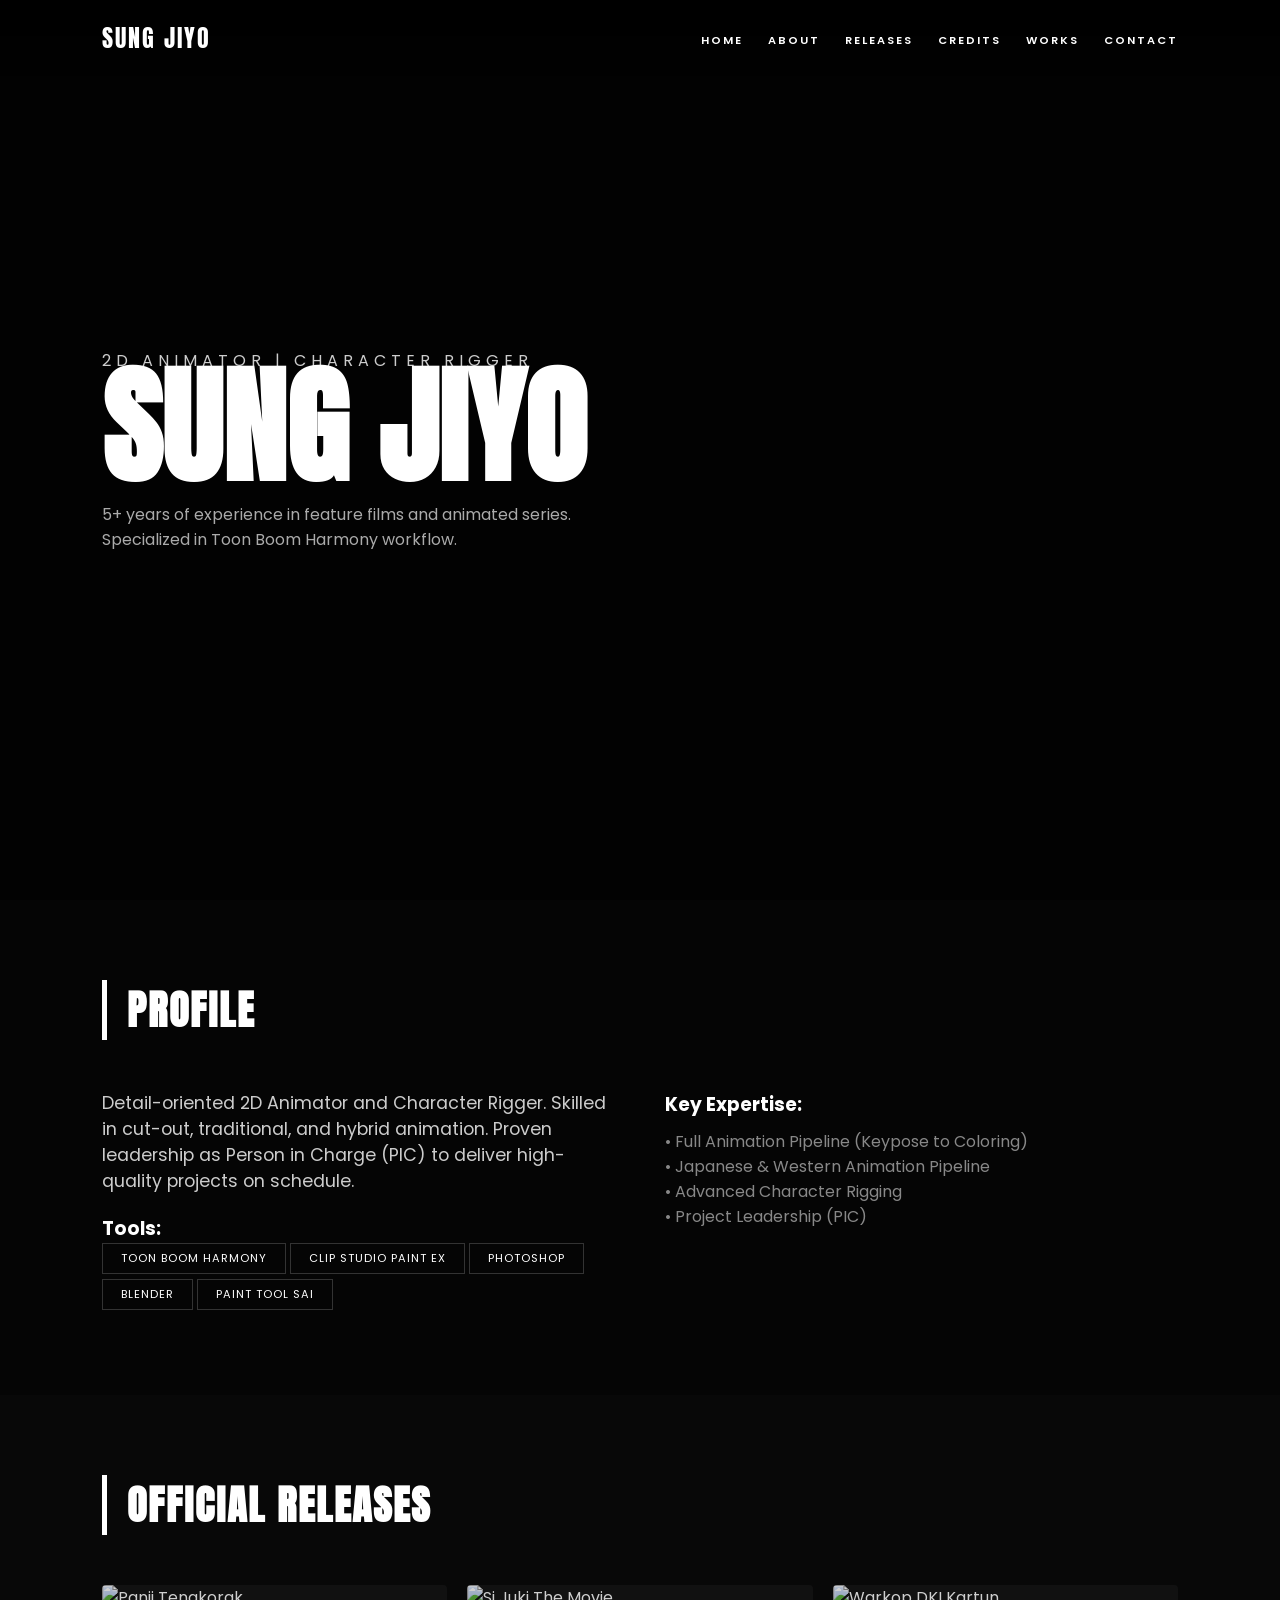
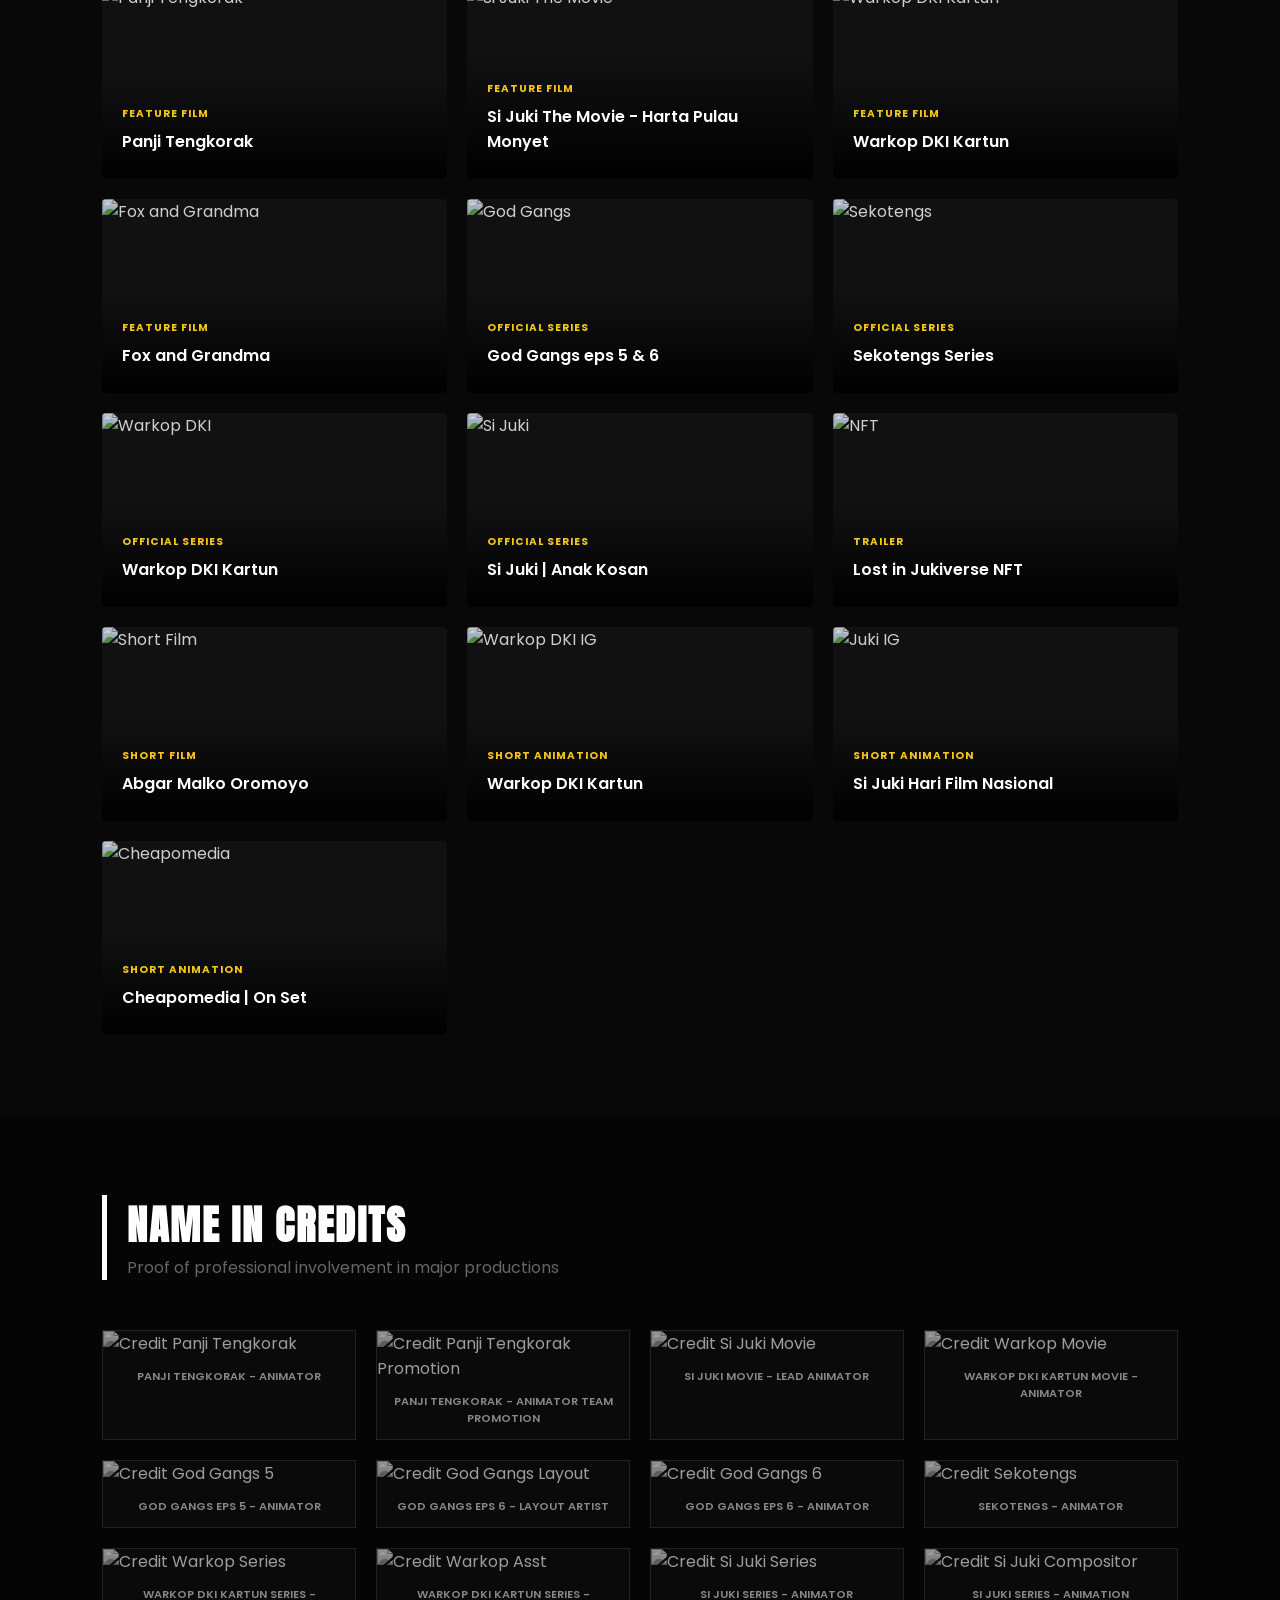
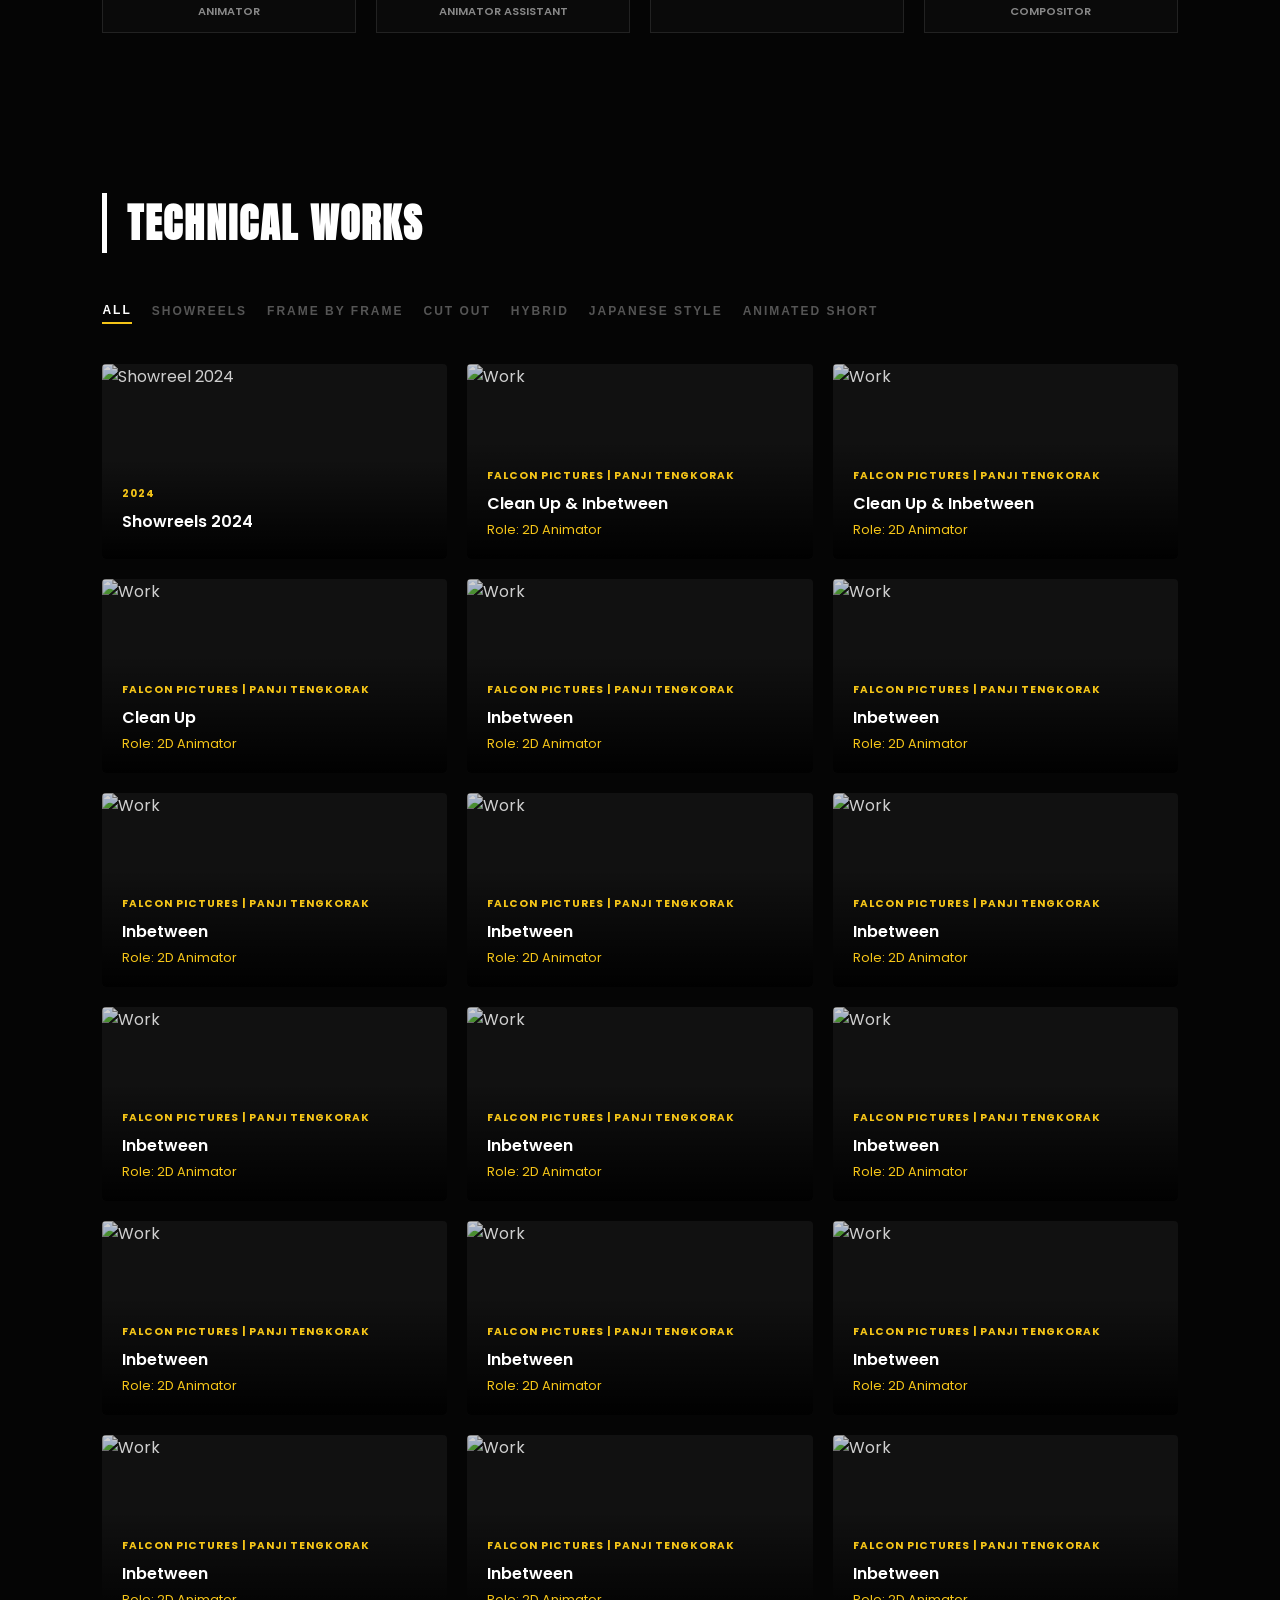
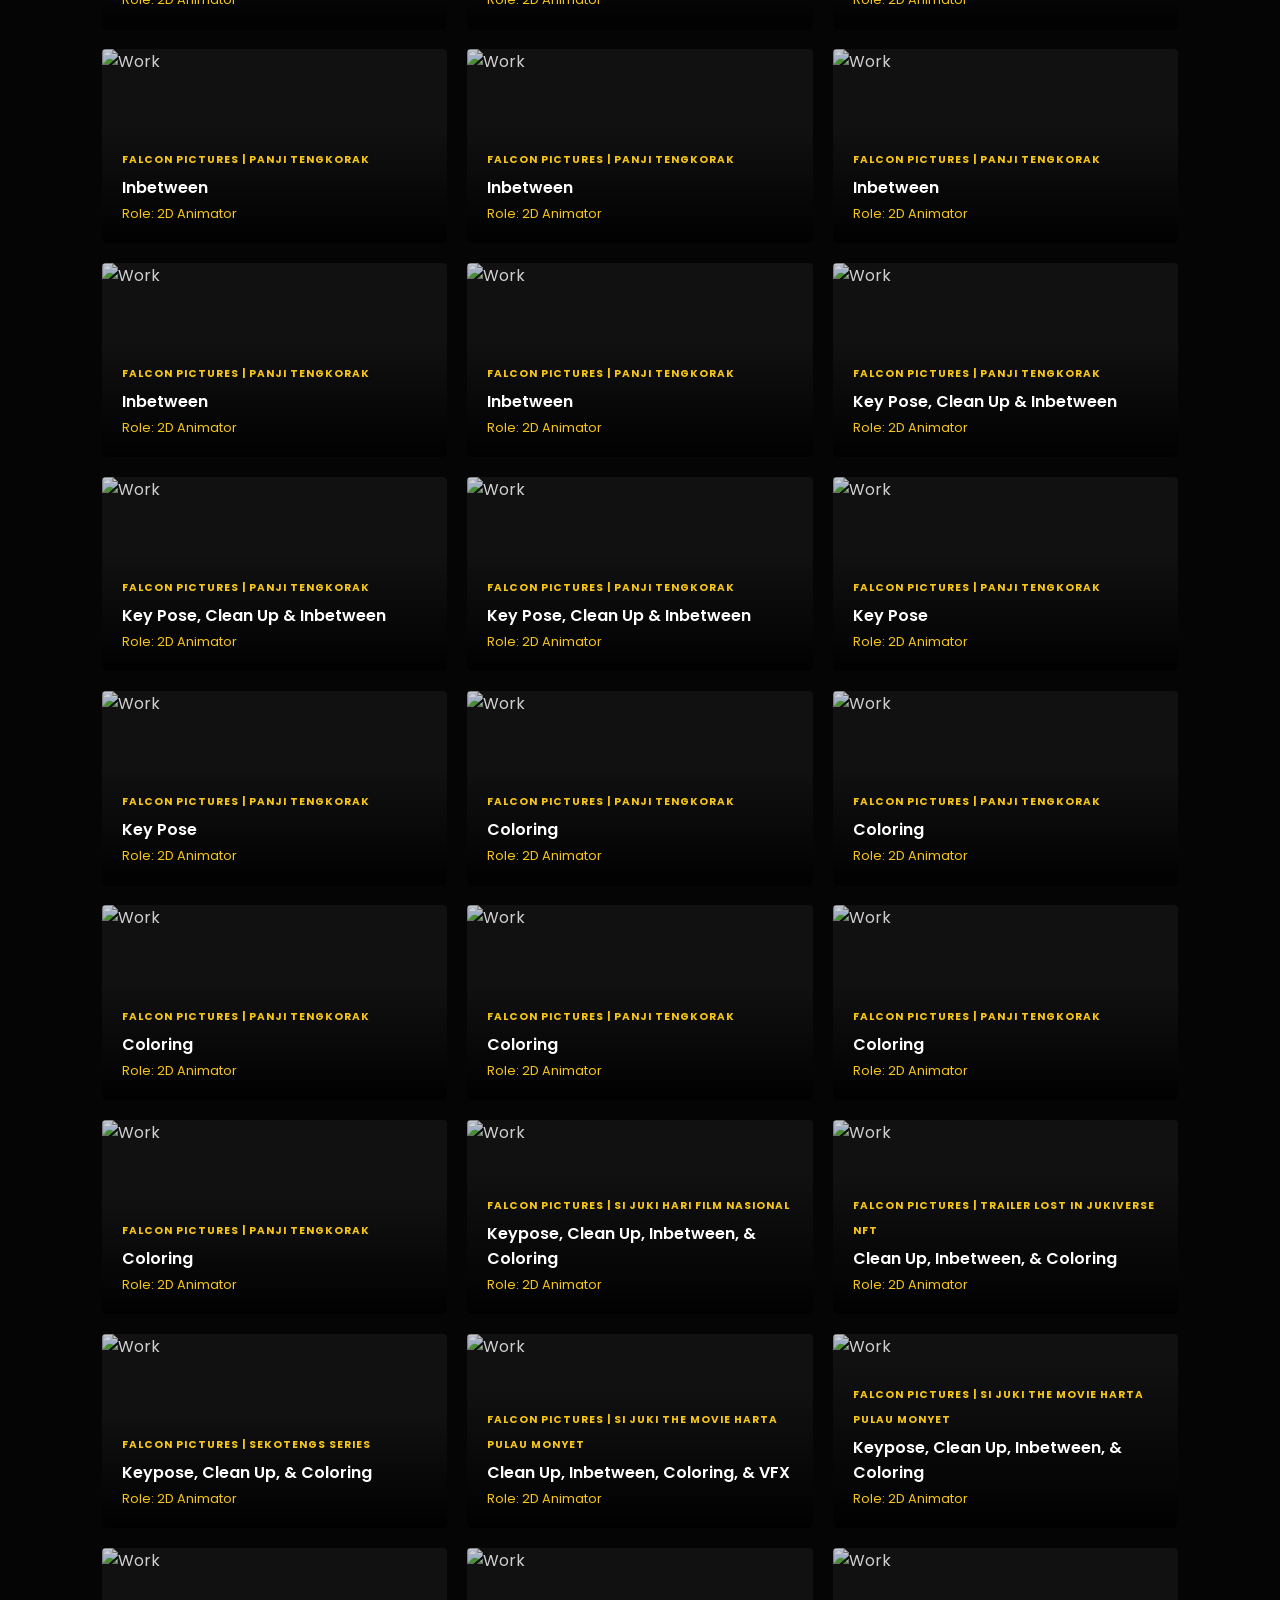
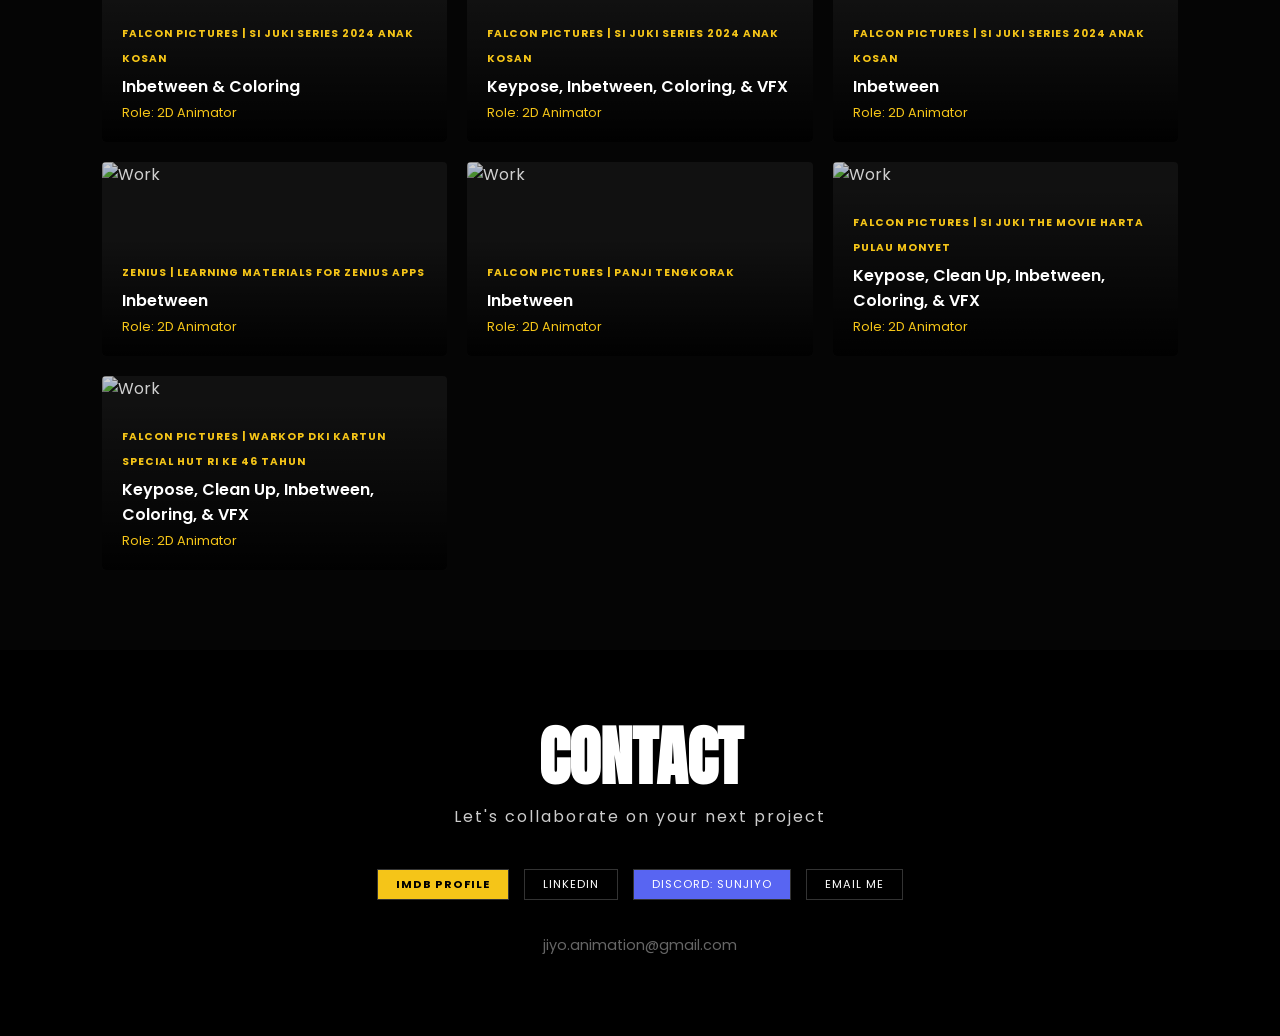
==== index.html @ 2e590926 "Update index.html" ====
<!DOCTYPE html>
<html lang="id">
<head>
  <meta charset="UTF-8">
  <title>SUNG JIYO | 2D Animator & Rigger Portfolio</title>
  <link href="https://fonts.googleapis.com/css2?family=Anton&family=Poppins:wght@300;400;600&display=swap" rel="stylesheet">
  <link rel="stylesheet" href="styles.css">
  <style>
    /* Tambahan CSS agar filter & link berfungsi maksimal */
    .grid-item { display: none; } /* Sembunyikan semua item secara default */
    .grid-item.show { display: block; } /* Tampilkan hanya yang difilter */
    
    .work-item { cursor: pointer; text-decoration: none; color: inherit; }
    .work-item:hover img { transform: scale(1.05); transition: 0.3s; }
    .grid-container { display: grid; grid-template-columns: repeat(auto-fill, minmax(300px, 1fr)); gap: 20px; }
    
    /* Memastikan overlay tetap rapi saat dibungkus link */
    .work-item { position: relative; overflow: hidden; display: block; }
    .work-overlay { transition: 0.3s ease; }
    .work-item:hover .work-overlay { background: rgba(0,0,0,0.8); }
  </style>
</head>
<body>

  <header>
    <div class="logo">SUNG JIYO</div>
    <nav>
      <ul class="nav-links">
        <li><a href="#home">Home</a></li>
        <li><a href="#about">About</a></li>
        <li><a href="#releases">Releases</a></li>
        <li><a href="#proofs">Credits</a></li>
        <li><a href="#animation">Works</a></li>
        <li><a href="#contact">Contact</a></li>
      </ul>
    </nav>
  </header>

  <section id="home" class="hero">
    <div class="hero-bg"></div>
    <div class="hero-overlay"></div>
    <div class="hero-content">
      <p style="letter-spacing: 5px; color: #ccc;">2D ANIMATOR | CHARACTER RIGGER</p>
      <h1 class="hero-title">SUNG JIYO</h1>
      <p style="max-width: 500px; margin-top: 20px; color: #aaa;">
        5+ years of experience in feature films and animated series. 
        Specialized in Toon Boom Harmony workflow.
      </p>
    </div>
  </section>

  <!-- ABOUT & SKILLS -->
  <section id="about" class="section">
    <div class="section-header">
      <h2 class="section-title">PROFILE</h2>
    </div>
    <div style="display: grid; grid-template-columns: 1fr 1fr; gap: 50px;">
      <div>
        <p style="font-size: 1.1rem; color: #ccc; margin-bottom: 20px;">
          Detail-oriented 2D Animator and Character Rigger. Skilled in cut-out, traditional, and hybrid animation. 
          Proven leadership as Person in Charge (PIC) to deliver high-quality projects on schedule.
        </p>
        <h3>Tools:</h3>
        <div class="skills-container">
          <span class="skill-tag">Toon Boom Harmony</span>
          <span class="skill-tag">Clip Studio Paint EX</span>
          <span class="skill-tag">Photoshop</span>
          <span class="skill-tag">Blender</span>
          <span class="skill-tag">Paint Tool SAI</span>
        </div>
      </div>
      <div>
        <h3>Key Expertise:</h3>
        <ul style="list-style: none; color: #888; margin-top: 10px;">
          <li>• Full Animation Pipeline (Keypose to Coloring)</li>
          <li>• Japanese & Western Animation Pipeline</li>
          <li>• Advanced Character Rigging</li>
          <li>• Project Leadership (PIC)</li>
        </ul>
      </div>
    </div>
  </section>

<!-- OFFICIAL RELEASES -->
<section id="releases" class="section" style="background: #080808;">
  <div class="section-header">
    <h2 class="section-title">OFFICIAL RELEASES</h2>
  </div>

  <div class="grid-container">
    <!-- Item: Movie -->
      <a href="https://www.youtube.com/watch?v=WLNLn5sSXLU" target="_blank" class="work-item">
        <img src="https://raw.githubusercontent.com/Sungjiyo/sjy_porto/refs/heads/main/cut-animation/thumbnail/thumbnail%20panji%20tengkorak.jpg" alt="Panji Tengkorak">
        <div class="work-overlay">
          <small>FEATURE FILM</small>
          <h3>Panji Tengkorak</h3>
        </div>
      </a>
      
      <a href="https://www.youtube.com/watch?v=fWmB3acKpHE" target="_blank" class="work-item">
        <img src="https://raw.githubusercontent.com/Sungjiyo/sjy_porto/refs/heads/main/cut-animation/thumbnail/thumbnail%20si%20juki.jpg" alt="Si Juki The Movie">
        <div class="work-overlay">
          <small>FEATURE FILM</small>
          <h3>Si Juki The Movie - Harta Pulau Monyet</h3>
        </div>
      </a>
      
      <a href="https://youtu.be/L_TIfJnpBuY?si=SXf4PG09mL5x8trS" target="_blank" class="work-item">
        <img src="https://raw.githubusercontent.com/Sungjiyo/sjy_porto/refs/heads/main/cut-animation/thumbnail/thumbnail%20warkop%20dki%20kartun%20movie.jpg" alt="Warkop DKI Kartun">
        <div class="work-overlay">
          <small>FEATURE FILM</small>
          <h3>Warkop DKI Kartun</h3>
        </div>
      </a>
            
      <a href="https://www.instagram.com/reels/DByTxKRiImh/" target="_blank" class="work-item">
        <img src="https://raw.githubusercontent.com/Sungjiyo/sjy_porto/refs/heads/main/cut-animation/thumbnail/thumbnail%20fox%20and%20grandma.jpg" alt="Fox and Grandma">
        <div class="work-overlay">
          <small>FEATURE FILM</small>
          <h3>Fox and Grandma</h3>
        </div>
      </a>
    
    <!-- Item 1 -->
    <a href="https://youtu.be/zkJGkYtvKME?si=up3E9Jtggo52MJRP" target="_blank" class="work-item">
      <img src="https://raw.githubusercontent.com/Sungjiyo/sjy_porto/refs/heads/main/cut-animation/thumbnail/zkJGkYtvKME-SD.jpg" alt="God Gangs">
      <div class="work-overlay">
        <small>OFFICIAL SERIES</small>
        <h3>God Gangs eps 5 & 6</h3>
      </div>
    </a>

    <!-- Item 2 -->
    <a href="https://www.primevideo.com/-/id/detail/SEKOTENGS/0TADSVMIR9E8GTIFMKO9N2IDDT" target="_blank" class="work-item">
      <img src="https://raw.githubusercontent.com/Sungjiyo/sjy_porto/refs/heads/main/cut-animation/thumbnail/hq720.jpg" alt="Sekotengs">
      <div class="work-overlay">
        <small>OFFICIAL SERIES</small>
        <h3>Sekotengs Series</h3>
      </div>
    </a>

    <!-- Item 3 -->
    <a href="https://www.youtube.com/watch?v=XhktYiS7neo" target="_blank" class="work-item">
      <img src="https://raw.githubusercontent.com/Sungjiyo/sjy_porto/refs/heads/main/cut-animation/thumbnail/IMG_20240601_121838.jpg" alt="Warkop DKI">
      <div class="work-overlay">
        <small>OFFICIAL SERIES</small>
        <h3>Warkop DKI Kartun</h3>
      </div>
    </a>

    <!-- Item 4 -->
    <a href="https://klikfilm.com/v4/" target="_blank" class="work-item">
      <img src="https://raw.githubusercontent.com/Sungjiyo/sjy_porto/refs/heads/main/cut-animation/thumbnail/356px-Poster_Si_Juki_Anak_Kosan_Hotstar.webp.png" alt="Si Juki">
      <div class="work-overlay">
        <small>OFFICIAL SERIES</small>
        <h3>Si Juki | Anak Kosan</h3>
      </div>
    </a>

    <!-- Item 5 -->
    <a href="https://youtu.be/ivYOaHnhYmE?si=9EoK0a_xFTIFQ7v0" target="_blank" class="work-item">
      <img src="https://raw.githubusercontent.com/Sungjiyo/sjy_porto/refs/heads/main/cut-animation/thumbnail/ivYOaHnhYmE-HD.jpg" alt="NFT">
      <div class="work-overlay">
        <small>TRAILER</small>
        <h3>Lost in Jukiverse NFT</h3>
      </div>
    </a>

    <!-- Item 6 -->
    <a href="https://youtu.be/tAXj6BZxM4Y?si=2XyawpacvNjlyTV4" target="_blank" class="work-item">
      <img src="https://raw.githubusercontent.com/Sungjiyo/sjy_porto/refs/heads/main/cut-animation/thumbnail/tAXj6BZxM4Y-HD.jpg" alt="Short Film">
      <div class="work-overlay">
        <small>SHORT FILM</small>
        <h3>Abgar Malko Oromoyo</h3>
      </div>
    </a>

    <!-- Item 7 -->
    <a href="https://www.instagram.com/tv/B2BwHFxhubp/" target="_blank" class="work-item">
      <img src="https://raw.githubusercontent.com/Sungjiyo/sjy_porto/refs/heads/main/cut-animation/thumbnail/thumbnail.jpeg" alt="Warkop DKI IG">
      <div class="work-overlay">
        <small>SHORT ANIMATION</small>
        <h3>Warkop DKI Kartun</h3>
      </div>
    </a>

    <!-- Item 8 -->
    <a href="https://www.instagram.com/reels/C5H3B5Wpsr4/" target="_blank" class="work-item">
      <img src="https://raw.githubusercontent.com/Sungjiyo/sjy_porto/refs/heads/main/cut-animation/thumbnail/1719364997693.jpeg" alt="Juki IG">
      <div class="work-overlay">
        <small>SHORT ANIMATION</small>
        <h3>Si Juki Hari Film Nasional</h3>
      </div>
    </a>

    <!-- Item 9 -->
    <a href="https://youtu.be/lugNfv1RP4c?si=P3W3BjAmvv-g5Rzb" target="_blank" class="work-item">
      <img src="https://raw.githubusercontent.com/Sungjiyo/sjy_porto/refs/heads/main/cut-animation/thumbnail/lugNfv1RP4c-HD.jpg" alt="Cheapomedia">
      <div class="work-overlay">
        <small>SHORT ANIMATION</small>
        <h3>Cheapomedia | On Set</h3>
      </div>
    </a>
  </div> <!-- PENUTUP GRID CONTAINER -->
</section> <!-- PENUTUP SECTION -->

  
  <!-- SECTION BARU: CREDIT PROOFS -->
<section id="proofs" class="section" style="background: #050505;">
  <div class="section-header">
    <h2 class="section-title">NAME IN CREDITS</h2>
    <p style="color: #666;">Proof of professional involvement in major productions</p>
  </div>

  <div class="credit-sc-container">
    
    <!-- 1. Panji Tengkorak - Animator -->
    <div class="sc-item">
      <img src="https://raw.githubusercontent.com/Sungjiyo/sjy_porto/main/cut-animation/ct/CT%20PANJI%20TENGKORAK%20-%20ANIMATOR.jpeg" alt="Credit Panji Tengkorak">
      <div class="sc-caption">Panji Tengkorak - Animator</div>
    </div>

    <!-- 2. Panji Tengkorak - Team Promotion -->
    <div class="sc-item">
      <img src="https://raw.githubusercontent.com/Sungjiyo/sjy_porto/main/cut-animation/ct/CT%20PANJI%20TENGKORAK%20-%20ANIMATOR%20TEAM%20PROMOTION.jpeg" alt="Credit Panji Tengkorak Promotion">
      <div class="sc-caption">Panji Tengkorak - Animator Team Promotion</div>
    </div>

    <!-- 3. Si Juki Movie - Lead Animator -->
    <div class="sc-item">
      <img src="https://raw.githubusercontent.com/Sungjiyo/sjy_porto/main/cut-animation/ct/CT%20SI%20JUKI%20MOVIE%20-%20LEAD%20ANIMATOR.jpeg" alt="Credit Si Juki Movie">
      <div class="sc-caption">Si Juki Movie - Lead Animator</div>
    </div>

    <!-- 4. Warkop DKI Kartun Movie - Animator -->
    <div class="sc-item">
      <img src="https://raw.githubusercontent.com/Sungjiyo/sjy_porto/main/cut-animation/ct/CT%20WARKOP%20DKI%20KARTUN%20MOVIE%20-%20ANIMATOR.jpeg" alt="Credit Warkop Movie">
      <div class="sc-caption">Warkop DKI Kartun Movie - Animator</div>
    </div>

    <!-- 5. God Gangs Eps 5 - Animator -->
    <div class="sc-item">
      <img src="https://raw.githubusercontent.com/Sungjiyo/sjy_porto/main/cut-animation/ct/CT%20GOD%20GANGS%20EPS%205%20-%20ANIMATOR.jpeg" alt="Credit God Gangs 5">
      <div class="sc-caption">God Gangs Eps 5 - Animator</div>
    </div>

    <!-- 6. God Gangs Eps 6 - Layout Artist -->
    <div class="sc-item">
      <img src="https://raw.githubusercontent.com/Sungjiyo/sjy_porto/main/cut-animation/ct/CT%20GOD%20GANGS%20EPS%206%20-%20LAYOUT%20ARTIST.jpeg" alt="Credit God Gangs Layout">
      <div class="sc-caption">God Gangs Eps 6 - Layout Artist</div>
    </div>

    <!-- 7. God Gangs Eps 6 - Animator -->
    <div class="sc-item">
      <img src="https://raw.githubusercontent.com/Sungjiyo/sjy_porto/main/cut-animation/ct/CT%20GOD%20GANGS%20EPS%206%20-%20ANIMATOR.jpeg" alt="Credit God Gangs 6">
      <div class="sc-caption">God Gangs Eps 6 - Animator</div>
    </div>

    <!-- 8. Sekotengs - Animator -->
    <div class="sc-item">
      <img src="https://raw.githubusercontent.com/Sungjiyo/sjy_porto/main/cut-animation/ct/CT%20SEKOTENGS%20-%20ANIMATOR.jpeg" alt="Credit Sekotengs">
      <div class="sc-caption">Sekotengs - Animator</div>
    </div>

    <!-- 9. Warkop DKI Kartun Series - Animator -->
    <div class="sc-item">
      <img src="https://raw.githubusercontent.com/Sungjiyo/sjy_porto/main/cut-animation/ct/CT%20WARKOP%20DKI%20KARTUN%20SERIES%20-%20ANIMATOR.jpeg" alt="Credit Warkop Series">
      <div class="sc-caption">Warkop DKI Kartun Series - Animator</div>
    </div>

    <!-- 10. Warkop DKI Kartun Series - Asst Animator -->
    <div class="sc-item">
      <img src="https://raw.githubusercontent.com/Sungjiyo/sjy_porto/main/cut-animation/ct/CT%20WARKOP%20DKI%20KARTUN%20SERIES%20-%20ANIMATOR%20ASSISTANT.jpeg" alt="Credit Warkop Asst">
      <div class="sc-caption">Warkop DKI Kartun Series - Animator Assistant</div>
    </div>

    <!-- 11. Si Juki Series - Animator -->
    <div class="sc-item">
      <img src="https://raw.githubusercontent.com/Sungjiyo/sjy_porto/main/cut-animation/ct/CT%20SI%20JUKI%20SERIES%20-%20ANIMATOR.jpeg" alt="Credit Si Juki Series">
      <div class="sc-caption">Si Juki Series - Animator</div>
    </div>

    <!-- 12. Si Juki Series - Animation Compositor -->
    <div class="sc-item">
      <img src="https://raw.githubusercontent.com/Sungjiyo/sjy_porto/main/cut-animation/ct/CT%20SI%20JUKI%20SERIES%20-%20ANIMATION%20COMPOSITOR.jpeg" alt="Credit Si Juki Compositor">
      <div class="sc-caption">Si Juki Series - Animation Compositor</div>
    </div>

  </div>
</section>
  
  <!-- WORKS / TECHNICAL WORKS -->
<section id="animation" class="section">
  <div class="section-header">
    <h2 class="section-title">TECHNICAL WORKS</h2>
  </div>

  <!-- Tombol Filter -->
  <div class="filter-bar">
    <button class="filter-btn active" onclick="filterObjects('all', event)">All</button>
    <button class="filter-btn" onclick="filterObjects('showreel', event)">Showreels</button>
    <button class="filter-btn" onclick="filterObjects('fbf', event)">Frame by Frame</button>
    <button class="filter-btn" onclick="filterObjects('cutout', event)">Cut Out</button>
    <button class="filter-btn" onclick="filterObjects('hybrid', event)">Hybrid</button>
    <button class="filter-btn" onclick="filterObjects('jp-style', event)">Japanese Style</button>
    <button class="filter-btn" onclick="filterObjects('short-film', event)">Animated Short</button>
  </div>

  <div class="grid-container">
    
    <!-- SHOWREELS -->
    <a href="https://youtu.be/MI6Lwv83UXs" onclick="playVideo('https://youtu.be/MI6Lwv83UXs', event)" class="grid-item showreel work-item show">
        <img src="https://img.youtube.com/vi/MI6Lwv83UXs/maxresdefault.jpg" alt="Showreel 2024">
        <div class="play-btn-overlay"><span class="play-icon">▶</span></div>
        <div class="work-overlay">
          <small>2024</small>
          <h3>Showreels 2024</h3>
        </div>
      </a>

<!-- <a href="#" class="grid-item showreel cutout work-item">
      <img src="https://via.placeholder.com/800x450/111/fff?text=Rigging+Showcase" alt="Work">
      <div class="work-overlay">
        <small>2024</small>
        <h3>Character Rigging Showcase</h3>
      </div>
    </a> -->

    <!-- FRAME BY FRAME -->
    <!-- 1. PANJI_CU,IB_1 -->
<a href="#" class="grid-item fbf work-item" oncontextmenu="return false;">
  <img src="https://raw.githubusercontent.com/Sungjiyo/sjy_porto/refs/heads/main/cut-animation/cut/PANJI_CU%2CIB_1.gif" alt="Work" draggable="false">
  <div class="work-overlay">
    <small>Falcon Pictures | Panji Tengkorak</small>
    <h3>Clean Up & Inbetween</h3>
    <p style="font-size: 0.8rem; color: #f5c518;">Role: 2D Animator</p>
  </div>
</a>

<!-- 2. PANJI_CU,IB_2 -->
<a href="#" class="grid-item fbf work-item" oncontextmenu="return false;">
  <img src="https://raw.githubusercontent.com/Sungjiyo/sjy_porto/refs/heads/main/cut-animation/cut/PANJI_CU%2CIB_2.gif" alt="Work" draggable="false">
  <div class="work-overlay">
    <small>Falcon Pictures | Panji Tengkorak</small>
    <h3>Clean Up & Inbetween</h3>
    <p style="font-size: 0.8rem; color: #f5c518;">Role: 2D Animator</p>
  </div>
</a>

<!-- 3. PANJI_CU_1 -->
<a href="#" class="grid-item fbf work-item" oncontextmenu="return false;">
  <img src="https://raw.githubusercontent.com/Sungjiyo/sjy_porto/refs/heads/main/cut-animation/cut/PANJI_CU_1.gif" alt="Work" draggable="false">
  <div class="work-overlay">
    <small>Falcon Pictures | Panji Tengkorak</small>
    <h3>Clean Up</h3>
    <p style="font-size: 0.8rem; color: #f5c518;">Role: 2D Animator</p>
  </div>
</a>

<!-- 4. PANJI_IB_1 -->
<a href="#" class="grid-item fbf work-item" oncontextmenu="return false;">
  <img src="https://raw.githubusercontent.com/Sungjiyo/sjy_porto/refs/heads/main/cut-animation/cut/PANJI_IB_1.gif" alt="Work" draggable="false">
  <div class="work-overlay">
    <small>Falcon Pictures | Panji Tengkorak</small>
    <h3>Inbetween</h3>
    <p style="font-size: 0.8rem; color: #f5c518;">Role: 2D Animator</p>
  </div>
</a>

<!-- 5. PANJI_IB_2 -->
<a href="#" class="grid-item fbf work-item" oncontextmenu="return false;">
  <img src="https://raw.githubusercontent.com/Sungjiyo/sjy_porto/refs/heads/main/cut-animation/cut/PANJI_IB_2.gif" alt="Work" draggable="false">
  <div class="work-overlay">
    <small>Falcon Pictures | Panji Tengkorak</small>
    <h3>Inbetween</h3>
    <p style="font-size: 0.8rem; color: #f5c518;">Role: 2D Animator</p>
  </div>
</a>

<!-- 6. PANJI_IB_3 -->
<a href="#" class="grid-item fbf work-item" oncontextmenu="return false;">
  <img src="https://raw.githubusercontent.com/Sungjiyo/sjy_porto/refs/heads/main/cut-animation/cut/PANJI_IB_3.gif" alt="Work" draggable="false">
  <div class="work-overlay">
    <small>Falcon Pictures | Panji Tengkorak</small>
    <h3>Inbetween</h3>
    <p style="font-size: 0.8rem; color: #f5c518;">Role: 2D Animator</p>
  </div>
</a>

<!-- 7. PANJI_IB_4 -->
<a href="#" class="grid-item fbf work-item" oncontextmenu="return false;">
  <img src="https://raw.githubusercontent.com/Sungjiyo/sjy_porto/refs/heads/main/cut-animation/cut/PANJI_IB_4.gif" alt="Work" draggable="false">
  <div class="work-overlay">
    <small>Falcon Pictures | Panji Tengkorak</small>
    <h3>Inbetween</h3>
    <p style="font-size: 0.8rem; color: #f5c518;">Role: 2D Animator</p>
  </div>
</a>

<!-- 8. PANJI_IB_5 -->
<a href="#" class="grid-item fbf work-item" oncontextmenu="return false;">
  <img src="https://raw.githubusercontent.com/Sungjiyo/sjy_porto/refs/heads/main/cut-animation/cut/PANJI_IB_5.gif" alt="Work" draggable="false">
  <div class="work-overlay">
    <small>Falcon Pictures | Panji Tengkorak</small>
    <h3>Inbetween</h3>
    <p style="font-size: 0.8rem; color: #f5c518;">Role: 2D Animator</p>
  </div>
</a>

<!-- 9. PANJI_IB_7 -->
<a href="#" class="grid-item fbf work-item" oncontextmenu="return false;">
  <img src="https://raw.githubusercontent.com/Sungjiyo/sjy_porto/refs/heads/main/cut-animation/cut/PANJI_IB_7.gif" alt="Work" draggable="false">
  <div class="work-overlay">
    <small>Falcon Pictures | Panji Tengkorak</small>
    <h3>Inbetween</h3>
    <p style="font-size: 0.8rem; color: #f5c518;">Role: 2D Animator</p>
  </div>
</a>

<!-- 10. PANJI_IB_8 -->
<a href="#" class="grid-item fbf work-item" oncontextmenu="return false;">
  <img src="https://raw.githubusercontent.com/Sungjiyo/sjy_porto/refs/heads/main/cut-animation/cut/PANJI_IB_8.gif" alt="Work" draggable="false">
  <div class="work-overlay">
    <small>Falcon Pictures | Panji Tengkorak</small>
    <h3>Inbetween</h3>
    <p style="font-size: 0.8rem; color: #f5c518;">Role: 2D Animator</p>
  </div>
</a>

<!-- 11. PANJI_IB_9 -->
<a href="#" class="grid-item fbf work-item" oncontextmenu="return false;">
  <img src="https://raw.githubusercontent.com/Sungjiyo/sjy_porto/refs/heads/main/cut-animation/cut/PANJI_IB_9.gif" alt="Work" draggable="false">
  <div class="work-overlay">
    <small>Falcon Pictures | Panji Tengkorak</small>
    <h3>Inbetween</h3>
    <p style="font-size: 0.8rem; color: #f5c518;">Role: 2D Animator</p>
  </div>
</a>

<!-- 12. PANJI_IB_10 -->
<a href="#" class="grid-item fbf work-item" oncontextmenu="return false;">
  <img src="https://raw.githubusercontent.com/Sungjiyo/sjy_porto/refs/heads/main/cut-animation/cut/PANJI_IB_10.gif" alt="Work" draggable="false">
  <div class="work-overlay">
    <small>Falcon Pictures | Panji Tengkorak</small>
    <h3>Inbetween</h3>
    <p style="font-size: 0.8rem; color: #f5c518;">Role: 2D Animator</p>
  </div>
</a>

<!-- 13. PANJI_IB_11 -->
<a href="#" class="grid-item fbf work-item" oncontextmenu="return false;">
  <img src="https://raw.githubusercontent.com/Sungjiyo/sjy_porto/refs/heads/main/cut-animation/cut/PANJI_IB_11.gif" alt="Work" draggable="false">
  <div class="work-overlay">
    <small>Falcon Pictures | Panji Tengkorak</small>
    <h3>Inbetween</h3>
    <p style="font-size: 0.8rem; color: #f5c518;">Role: 2D Animator</p>
  </div>
</a>

<!-- 14. PANJI_IB_12 -->
<a href="#" class="grid-item fbf work-item" oncontextmenu="return false;">
  <img src="https://raw.githubusercontent.com/Sungjiyo/sjy_porto/refs/heads/main/cut-animation/cut/PANJI_IB_12.gif" alt="Work" draggable="false">
  <div class="work-overlay">
    <small>Falcon Pictures | Panji Tengkorak</small>
    <h3>Inbetween</h3>
    <p style="font-size: 0.8rem; color: #f5c518;">Role: 2D Animator</p>
  </div>
</a>

<!-- 15. PANJI_IB_13 -->
<a href="#" class="grid-item fbf work-item" oncontextmenu="return false;">
  <img src="https://raw.githubusercontent.com/Sungjiyo/sjy_porto/refs/heads/main/cut-animation/cut/PANJI_IB_13.gif" alt="Work" draggable="false">
  <div class="work-overlay">
    <small>Falcon Pictures | Panji Tengkorak</small>
    <h3>Inbetween</h3>
    <p style="font-size: 0.8rem; color: #f5c518;">Role: 2D Animator</p>
  </div>
</a>

<!-- 16. PANJI_IB_14 -->
<a href="#" class="grid-item fbf work-item" oncontextmenu="return false;">
  <img src="https://raw.githubusercontent.com/Sungjiyo/sjy_porto/refs/heads/main/cut-animation/cut/PANJI_IB_14.gif" alt="Work" draggable="false">
  <div class="work-overlay">
    <small>Falcon Pictures | Panji Tengkorak</small>
    <h3>Inbetween</h3>
    <p style="font-size: 0.8rem; color: #f5c518;">Role: 2D Animator</p>
  </div>
</a>

<!-- 17. PANJI_IB_15 -->
<a href="#" class="grid-item fbf work-item" oncontextmenu="return false;">
  <img src="https://raw.githubusercontent.com/Sungjiyo/sjy_porto/refs/heads/main/cut-animation/cut/PANJI_IB_15.gif" alt="Work" draggable="false">
  <div class="work-overlay">
    <small>Falcon Pictures | Panji Tengkorak</small>
    <h3>Inbetween</h3>
    <p style="font-size: 0.8rem; color: #f5c518;">Role: 2D Animator</p>
  </div>
</a>

<!-- 18. PANJI_IB_16 -->
<a href="#" class="grid-item fbf work-item" oncontextmenu="return false;">
  <img src="https://raw.githubusercontent.com/Sungjiyo/sjy_porto/refs/heads/main/cut-animation/cut/PANJI_IB_16.gif" alt="Work" draggable="false">
  <div class="work-overlay">
    <small>Falcon Pictures | Panji Tengkorak</small>
    <h3>Inbetween</h3>
    <p style="font-size: 0.8rem; color: #f5c518;">Role: 2D Animator</p>
  </div>
</a>

<!-- 19. PANJI_IB_17 -->
<a href="#" class="grid-item fbf work-item" oncontextmenu="return false;">
  <img src="https://raw.githubusercontent.com/Sungjiyo/sjy_porto/refs/heads/main/cut-animation/cut/PANJI_IB_17.gif" alt="Work" draggable="false">
  <div class="work-overlay">
    <small>Falcon Pictures | Panji Tengkorak</small>
    <h3>Inbetween</h3>
    <p style="font-size: 0.8rem; color: #f5c518;">Role: 2D Animator</p>
  </div>
</a>

<!-- 20. PANJI_IB_18 -->
<a href="#" class="grid-item fbf work-item" oncontextmenu="return false;">
  <img src="https://raw.githubusercontent.com/Sungjiyo/sjy_porto/refs/heads/main/cut-animation/cut/PANJI_IB_18.gif" alt="Work" draggable="false">
  <div class="work-overlay">
    <small>Falcon Pictures | Panji Tengkorak</small>
    <h3>Inbetween</h3>
    <p style="font-size: 0.8rem; color: #f5c518;">Role: 2D Animator</p>
  </div>
</a>

<!-- 21. PANJI_IB_19 -->
<a href="#" class="grid-item fbf work-item" oncontextmenu="return false;">
  <img src="https://raw.githubusercontent.com/Sungjiyo/sjy_porto/refs/heads/main/cut-animation/cut/PANJI_IB_19.gif" alt="Work" draggable="false">
  <div class="work-overlay">
    <small>Falcon Pictures | Panji Tengkorak</small>
    <h3>Inbetween</h3>
    <p style="font-size: 0.8rem; color: #f5c518;">Role: 2D Animator</p>
  </div>
</a>

<!-- 22. PANJI_IB_20 -->
<a href="#" class="grid-item fbf work-item" oncontextmenu="return false;">
  <img src="https://raw.githubusercontent.com/Sungjiyo/sjy_porto/refs/heads/main/cut-animation/cut/PANJI_IB_20.gif" alt="Work" draggable="false">
  <div class="work-overlay">
    <small>Falcon Pictures | Panji Tengkorak</small>
    <h3>Inbetween</h3>
    <p style="font-size: 0.8rem; color: #f5c518;">Role: 2D Animator</p>
  </div>
</a>

<!-- 24. PANJI_KP,CU,IB_1 -->
<a href="#" class="grid-item fbf work-item" oncontextmenu="return false;">
  <img src="https://raw.githubusercontent.com/Sungjiyo/sjy_porto/refs/heads/main/cut-animation/cut/PANJI_KP%2CCU%2CIB_1.gif" alt="Work" draggable="false">
  <div class="work-overlay">
    <small>Falcon Pictures | Panji Tengkorak</small>
    <h3>Key Pose, Clean Up & Inbetween</h3>
    <p style="font-size: 0.8rem; color: #f5c518;">Role: 2D Animator</p>
  </div>
</a>

<!-- 25. PANJI_KP,CU,IB_2 -->
<a href="#" class="grid-item fbf work-item" oncontextmenu="return false;">
  <img src="https://raw.githubusercontent.com/Sungjiyo/sjy_porto/refs/heads/main/cut-animation/cut/PANJI_KP%2CCU%2CIB_2.gif" alt="Work" draggable="false">
  <div class="work-overlay">
    <small>Falcon Pictures | Panji Tengkorak</small>
    <h3>Key Pose, Clean Up & Inbetween</h3>
    <p style="font-size: 0.8rem; color: #f5c518;">Role: 2D Animator</p>
  </div>
</a>

<!-- 26. PANJI_KP,CU,IB_3 -->
<a href="#" class="grid-item fbf work-item" oncontextmenu="return false;">
  <img src="https://raw.githubusercontent.com/Sungjiyo/sjy_porto/refs/heads/main/cut-animation/cut/PANJI_KP%2CCU%2CIB_3.gif" alt="Work" draggable="false">
  <div class="work-overlay">
    <small>Falcon Pictures | Panji Tengkorak</small>
    <h3>Key Pose, Clean Up & Inbetween</h3>
    <p style="font-size: 0.8rem; color: #f5c518;">Role: 2D Animator</p>
  </div>
</a>

<!-- 27. PANJI_KP_1 -->
<a href="#" class="grid-item fbf work-item" oncontextmenu="return false;">
  <img src="https://raw.githubusercontent.com/Sungjiyo/sjy_porto/refs/heads/main/cut-animation/cut/PANJI_KP_1.gif" alt="Work" draggable="false">
  <div class="work-overlay">
    <small>Falcon Pictures | Panji Tengkorak</small>
    <h3>Key Pose</h3>
    <p style="font-size: 0.8rem; color: #f5c518;">Role: 2D Animator</p>
  </div>
</a>

<!-- 28. PANJI_KP_2 -->
<a href="#" class="grid-item fbf work-item" oncontextmenu="return false;">
  <img src="https://raw.githubusercontent.com/Sungjiyo/sjy_porto/refs/heads/main/cut-animation/cut/PANJI_KP_2.gif" alt="Work" draggable="false">
  <div class="work-overlay">
    <small>Falcon Pictures | Panji Tengkorak</small>
    <h3>Key Pose</h3>
    <p style="font-size: 0.8rem; color: #f5c518;">Role: 2D Animator</p>
  </div>
</a>

<!-- 29. PANJI_PT_1 -->
<a href="#" class="grid-item fbf work-item" oncontextmenu="return false;">
  <img src="https://raw.githubusercontent.com/Sungjiyo/sjy_porto/refs/heads/main/cut-animation/cut/PANJI_PT_1.gif" alt="Work" draggable="false">
  <div class="work-overlay">
    <small>Falcon Pictures | Panji Tengkorak</small>
    <h3>Coloring</h3>
    <p style="font-size: 0.8rem; color: #f5c518;">Role: 2D Animator</p>
  </div>
</a>

<!-- 30. PANJI_PT_2 -->
<a href="#" class="grid-item fbf work-item" oncontextmenu="return false;">
  <img src="https://raw.githubusercontent.com/Sungjiyo/sjy_porto/refs/heads/main/cut-animation/cut/PANJI_PT_2.gif" alt="Work" draggable="false">
  <div class="work-overlay">
    <small>Falcon Pictures | Panji Tengkorak</small>
    <h3>Coloring</h3>
    <p style="font-size: 0.8rem; color: #f5c518;">Role: 2D Animator</p>
  </div>
</a>

<!-- 31. PANJI_PT_3 -->
<a href="#" class="grid-item fbf work-item" oncontextmenu="return false;">
  <img src="https://raw.githubusercontent.com/Sungjiyo/sjy_porto/refs/heads/main/cut-animation/cut/PANJI_PT_3.gif" alt="Work" draggable="false">
  <div class="work-overlay">
    <small>Falcon Pictures | Panji Tengkorak</small>
    <h3>Coloring</h3>
    <p style="font-size: 0.8rem; color: #f5c518;">Role: 2D Animator</p>
  </div>
</a>

<!-- 32. PANJI_PT_4 -->
<a href="#" class="grid-item fbf work-item" oncontextmenu="return false;">
  <img src="https://raw.githubusercontent.com/Sungjiyo/sjy_porto/refs/heads/main/cut-animation/cut/PANJI_PT_4.gif" alt="Work" draggable="false">
  <div class="work-overlay">
    <small>Falcon Pictures | Panji Tengkorak</small>
    <h3>Coloring</h3>
    <p style="font-size: 0.8rem; color: #f5c518;">Role: 2D Animator</p>
  </div>
</a>

<!-- 33. PANJI_PT_5 -->
<a href="#" class="grid-item fbf work-item" oncontextmenu="return false;">
  <img src="https://raw.githubusercontent.com/Sungjiyo/sjy_porto/refs/heads/main/cut-animation/cut/PANJI_PT_5.gif" alt="Work" draggable="false">
  <div class="work-overlay">
    <small>Falcon Pictures | Panji Tengkorak</small>
    <h3>Coloring</h3>
    <p style="font-size: 0.8rem; color: #f5c518;">Role: 2D Animator</p>
  </div>
</a>

<!-- 34. PANJI_PT_6 -->
<a href="#" class="grid-item fbf work-item" oncontextmenu="return false;">
  <img src="https://raw.githubusercontent.com/Sungjiyo/sjy_porto/refs/heads/main/cut-animation/cut/PANJI_PT_6.gif" alt="Work" draggable="false">
  <div class="work-overlay">
    <small>Falcon Pictures | Panji Tengkorak</small>
    <h3>Coloring</h3>
    <p style="font-size: 0.8rem; color: #f5c518;">Role: 2D Animator</p>
  </div>
</a>
    
    <!-- tambahan -->
<a href="#" class="grid-item fbf work-item" oncontextmenu="return false;">
  <img src="https://raw.githubusercontent.com/Sungjiyo/sjy_porto/refs/heads/main/cut-animation/cut/JUKI%20HARI%20FILM.gif" alt="Work" draggable="false">
  <div class="work-overlay">
    <small>Falcon Pictures | Si Juki Hari Film Nasional</small>
    <h3>Keypose, Clean Up, Inbetween, & Coloring</h3>
    <p style="font-size: 0.8rem; color: #f5c518;">Role: 2D Animator</p>
  </div>
</a>

<a href="#" class="grid-item fbf work-item" oncontextmenu="return false;">
  <img src="https://raw.githubusercontent.com/Sungjiyo/sjy_porto/refs/heads/main/cut-animation/cut/JUKIVERSE.gif" alt="Work" draggable="false">
  <div class="work-overlay">
    <small>Falcon Pictures | Trailer Lost in Jukiverse NFT </small>
    <h3>Clean Up, Inbetween, & Coloring</h3>
    <p style="font-size: 0.8rem; color: #f5c518;">Role: 2D Animator</p>
  </div>
</a>

<a href="#" class="grid-item fbf work-item" oncontextmenu="return false;">
  <img src="https://raw.githubusercontent.com/Sungjiyo/sjy_porto/refs/heads/main/cut-animation/cut/SEKOTENGS.gif" alt="Work" draggable="false">
  <div class="work-overlay">
    <small>Falcon Pictures | Sekotengs Series </small>
    <h3>Keypose, Clean Up, & Coloring</h3>
    <p style="font-size: 0.8rem; color: #f5c518;">Role: 2D Animator</p>
  </div>
</a>

<a href="#" class="grid-item fbf work-item" oncontextmenu="return false;">
  <img src="https://raw.githubusercontent.com/Sungjiyo/sjy_porto/refs/heads/main/cut-animation/cut/SI%20JUKI%20MOVIE_1.gif" alt="Work" draggable="false">
  <div class="work-overlay">
    <small>Falcon Pictures | Si Juki The Movie Harta Pulau Monyet </small>
    <h3>Clean Up, Inbetween, Coloring, & VFX</h3>
    <p style="font-size: 0.8rem; color: #f5c518;">Role: 2D Animator</p>
  </div>
</a>

<a href="#" class="grid-item fbf work-item" oncontextmenu="return false;">
  <img src="https://raw.githubusercontent.com/Sungjiyo/sjy_porto/refs/heads/main/cut-animation/cut/SI%20JUKI%20MOVIE_3.gif" alt="Work" draggable="false">
  <div class="work-overlay">
    <small>Falcon Pictures | Si Juki The Movie Harta Pulau Monyet </small>
    <h3>Keypose, Clean Up, Inbetween, & Coloring</h3>
    <p style="font-size: 0.8rem; color: #f5c518;">Role: 2D Animator</p>
  </div>
</a>

    <!-- CUT OUT -->
<a href="#" class="grid-item cutout work-item" oncontextmenu="return false;">
  <img src="https://raw.githubusercontent.com/Sungjiyo/sjy_porto/refs/heads/main/cut-animation/cut/SI%20JUKI%20SERIES.gif" alt="Work" draggable="false">
  <div class="work-overlay">
    <small>Falcon Pictures | Si Juki Series 2024 Anak Kosan</small>
    <h3>Inbetween & Coloring</h3>
    <p style="font-size: 0.8rem; color: #f5c518;">Role: 2D Animator</p>
  </div>
</a>

<a href="#" class="grid-item cutout work-item" oncontextmenu="return false;">
    <img src="https://raw.githubusercontent.com/Sungjiyo/sjy_porto/refs/heads/main/cut-animation/cut/WARKOP%20SERIES%201.gif" alt="Work" draggable="false">
  <div class="work-overlay">
    <small>Falcon Pictures | Si Juki Series 2024 Anak Kosan</small>
    <h3>Keypose, Inbetween, Coloring, & VFX</h3>
    <p style="font-size: 0.8rem; color: #f5c518;">Role: 2D Animator</p>
  </div>
</a>

<a href="#" class="grid-item cutout work-item" oncontextmenu="return false;">
  <img src="https://raw.githubusercontent.com/Sungjiyo/sjy_porto/refs/heads/main/cut-animation/cut/WARKOP%20SERIES%202.gif" alt="Work" draggable="false">
  <div class="work-overlay">
    <small>Falcon Pictures | Si Juki Series 2024 Anak Kosan</small>
    <h3>Inbetween</h3>
    <p style="font-size: 0.8rem; color: #f5c518;">Role: 2D Animator</p>
  </div>
</a>

<a href="#" class="grid-item cutout work-item" oncontextmenu="return false;">
  <img src="https://raw.githubusercontent.com/Sungjiyo/sjy_porto/refs/heads/main/cut-animation/cut/ZENIUS.gif" alt="Work" draggable="false">
  <div class="work-overlay">
    <small>Zenius | Learning materials for Zenius Apps</small>
    <h3>Inbetween</h3>
    <p style="font-size: 0.8rem; color: #f5c518;">Role: 2D Animator</p>
  </div>
</a>

    <!-- 23. PANJI_IB_KERETA -->
<a href="#" class="grid-item fbf work-item" oncontextmenu="return false;">
  <img src="https://raw.githubusercontent.com/Sungjiyo/sjy_porto/refs/heads/main/cut-animation/cut/PANJI_IB_KERETA.gif" alt="Work" draggable="false">
  <div class="work-overlay">
    <small>Falcon Pictures | Panji Tengkorak</small>
    <h3>Inbetween</h3>
    <p style="font-size: 0.8rem; color: #f5c518;">Role: 2D Animator</p>
  </div>
</a>

    <!-- HYBRID -->
<a href="#" class="grid-item hybrid work-item" oncontextmenu="return false;">
  <img src="https://raw.githubusercontent.com/Sungjiyo/sjy_porto/refs/heads/main/cut-animation/cut/WARKOP%20MOVIE%203.gif" alt="Work" draggable="false">
  <div class="work-overlay">
    <small>Falcon Pictures | Si Juki The Movie Harta Pulau Monyet </small>
    <h3>Keypose, Clean Up, Inbetween, Coloring, & VFX</h3>
    <p style="font-size: 0.8rem; color: #f5c518;">Role: 2D Animator</p>
  </div>
</a>

<a href="#" class="grid-item hybrid work-item" oncontextmenu="return false;">
  <img src="https://raw.githubusercontent.com/Sungjiyo/sjy_porto/refs/heads/main/cut-animation/cut/WARKOP%20SHORT.gif" alt="Work" draggable="false">
  <div class="work-overlay">
    <small>Falcon Pictures | Warkop DKI Kartun Special HUT RI Ke 46 Tahun </small>
    <h3>Keypose, Clean Up, Inbetween, Coloring, & VFX</h3>
    <p style="font-size: 0.8rem; color: #f5c518;">Role: 2D Animator</p>
  </div>
</a>

    <!-- JAPANESE STYLE -->
<!-- <a href="#" class="grid-item jp-style work-item">
      <img src="https://via.placeholder.com/800x450/333/fff?text=Anime+Style" alt="Work">
      <div class="work-overlay">
        <small>IP: Private Project | Project: Anime Style</small>
        <h3>Cinematic Action Cut</h3>
        <p style="font-size: 0.8rem; color: #f5c518;">Role: Key Animator</p>
      </div>
    </a> -->

    <!-- ANIMATED SHORT -->
<!-- <a href="#" class="grid-item short-film work-item">
      <img src="https://via.placeholder.com/800x450/333/fff?text=Short+Film" alt="Work">
      <div class="work-overlay">
        <small>IP: Sunariyo | Project: Personal Short</small>
        <h3>Animated Story Sequence</h3>
        <p style="font-size: 0.8rem; color: #f5c518;">Role: PIC & Animator</p>
      </div>
    </a> -->

  </div>
</section>

<script>
function filterObjects(category, event) {
  const items = document.querySelectorAll('.grid-item');
  const buttons = document.querySelectorAll('.filter-btn');

  // 1. Reset semua item: sembunyikan dulu
  items.forEach(item => {
    item.classList.remove('show');
    
    // Jika 'all', atau class item mengandung category yang dipilih
    if (category === 'all' || item.classList.contains(category)) {
      // Tambahkan sedikit delay agar transisi mulus
      setTimeout(() => {
        item.classList.add('show');
      }, 10);
    }
  });

  // 2. Update status tombol aktif
  buttons.forEach(btn => btn.classList.remove('active'));
  event.currentTarget.classList.add('active');
}

// Jalankan filter 'all' saat halaman pertama kali dibuka
document.addEventListener("DOMContentLoaded", function() {
    // Simulasi klik tombol 'all'
    const allBtn = document.querySelector('.filter-btn');
    if(allBtn) allBtn.click();
});
</script>

  <!-- CONTACT -->
<section id="contact" class="section" style="text-align: center; background: #000;">
  <h2 class="hero-title" style="font-size: 5vw;">CONTACT</h2>
  <p style="margin-top: 20px; letter-spacing: 2px; color: #ccc;">Let's collaborate on your next project</p>
  
  <div style="margin-top: 40px; display: flex; justify-content: center; gap: 15px; flex-wrap: wrap;">
    
    <!-- Link IMDb -->
    <a href="https://www.imdb.com/name/nm17432659/" target="_blank" class="skill-tag" style="text-decoration: none; color: #fff; background: #f5c518; color: #000; font-weight: bold;">
      IMDb Profile
    </a>

    <!-- Link LinkedIn -->
    <a href="https://www.linkedin.com/in/sunariyo-yoyo" target="_blank" class="skill-tag" style="text-decoration: none; color: #fff;">
      LinkedIn
    </a>

    <!-- Tombol Discord (Hanya tampilan karena Discord perlu ID angka untuk direct link) -->
    <div class="skill-tag" style="cursor: default; background: #5865F2;">
      Discord: sunjiyo
    </div>

    <!-- Email -->
    <a href="mailto:jiyo.animation@gmail.com" class="skill-tag" style="text-decoration: none; color: #fff;">
      Email Me
    </a>

  </div>
  
  <p style="margin-top: 30px; font-size: 0.9rem; color: #666;">jiyo.animation@gmail.com</p>
</section>

 <!-- POPUP MODAL UNTUK PEMUTAR VIDEO -->
  <div id="videoModal" class="video-modal">
    <div class="video-modal-overlay" onclick="closeVideoModal()"></div>
    <div class="video-modal-container">
      <button class="video-modal-close" onclick="closeVideoModal()">&times;</button>
      <div class="video-responsive">
        <iframe id="videoIframe" src="" frameborder="0" allow="accelerometer; autoplay; clipboard-write; encrypted-media; gyroscope; picture-in-picture" allowfullscreen></iframe>
      </div>
    </div>
  </div>

  <!-- JAVASCRIPT UNTUK MODAL & FILTER -->
  <script>
    // Membaca ID Video YouTube
    function getYoutubeId(url) {
      if (!url) return null;
      const regExp = /^.*(youtu.be\/|v\/|u\/\w\/|embed\/|watch\?v=|\&v=)([^#\&\?]*).*/;
      const match = url.match(regExp);
      return (match && match[2].length === 11) ? match[2] : null;
    }

    // Memutar Video dalam Popup Modal
    function playVideo(url, event) {
      if (event) event.preventDefault();
      const videoId = getYoutubeId(url);
      if (videoId) {
        const iframe = document.getElementById('videoIframe');
        iframe.src = 'https://www.youtube.com/embed/' + videoId + '?autoplay=1&rel=0';
        document.getElementById('videoModal').classList.add('active');
        document.body.style.overflow = 'hidden';
      } else if (url && url !== '#') {
        window.open(url, '_blank');
      }
    }

    // Menutup Modal & Menghentikan Video
    function closeVideoModal() {
      const modal = document.getElementById('videoModal');
      const iframe = document.getElementById('videoIframe');
      iframe.src = ''; 
      modal.classList.remove('active');
      document.body.style.overflow = '';
    }

    // Menutup modal dengan tombol ESC
    document.addEventListener('keydown', function(e) {
      if (e.key === 'Escape') {
        closeVideoModal();
      }
    });

    // Logika Filter Technical Works
    function filterObjects(category, event) {
      const items = document.querySelectorAll('#animation .grid-item');
      const buttons = document.querySelectorAll('.filter-btn');

      items.forEach(item => {
        item.classList.remove('show');
        if (category === 'all' || item.classList.contains(category)) {
          setTimeout(() => {
            item.classList.add('show');
          }, 10);
        }
      });

      if (event) {
        buttons.forEach(btn => btn.classList.remove('active'));
        event.currentTarget.classList.add('active');
      }
    }

    document.addEventListener("DOMContentLoaded", function() {
      filterObjects('all');
    });
  </script>
</body>
</html>
---- styles.css ----
/* --- VARIABLES & BASE --- */
:root {
  --bg-color: #050505;
  --text-color: #ffffff;
  --accent-color: #f5c518; /* Warna Kuning Emas IMDb/Highlight */
  --font-main: 'Poppins', sans-serif;
  --font-title: 'Anton', sans-serif;
}

* { 
  margin: 0; 
  padding: 0; 
  box-sizing: border-box; 
}

html {
  scroll-behavior: smooth;
}

body {
  background-color: var(--bg-color);
  color: var(--text-color);
  font-family: var(--font-main);
  overflow-x: hidden;
}

/* --- NAVIGATION --- */
header {
  position: fixed;
  width: 100%;
  padding: 20px 8%;
  z-index: 1000;
  display: flex;
  justify-content: space-between;
  align-items: center;
  background: linear-gradient(to bottom, rgba(0,0,0,0.95), transparent);
}

.logo {
  font-family: var(--font-title);
  font-size: 1.5rem;
  letter-spacing: 2px;
}

.nav-links {
  display: flex;
  list-style: none;
  gap: 25px;
}

.nav-links a {
  color: #fff;
  text-decoration: none;
  font-size: 0.7rem;
  font-weight: 600;
  letter-spacing: 2px;
  text-transform: uppercase;
  transition: 0.3s;
}

.nav-links a:hover {
  color: var(--accent-color);
}

/* --- HERO SECTION --- */
.hero {
  position: relative;
  height: 100vh;
  display: flex;
  align-items: center;
  padding: 0 8%;
  overflow: hidden;
}

.hero-bg {
  position: absolute;
  top: 0; left: 0; width: 100%; height: 100%;
  z-index: -2;
  background: url('https://raw.githubusercontent.com/Sungjiyo/sjy_porto/main/cut-animation/cut/Home%20website.gif') no-repeat center center;
  background-size: cover;
}

.hero-overlay {
  position: absolute;
  top: 0; left: 0; width: 100%; height: 100%;
  z-index: -1;
  background: rgba(0, 0, 0, 0.65);
}

.hero-title {
  font-family: var(--font-title);
  font-size: clamp(3rem, 10vw, 8rem);
  line-height: 0.85;
  text-transform: uppercase;
}

/* --- SECTION GENERAL STYLE --- */
.section { padding: 80px 8%; }

.section-header {
  border-left: 5px solid #fff;
  padding-left: 20px;
  margin-bottom: 50px;
}

.section-title {
  font-family: var(--font-title);
  font-size: 2.5rem;
  letter-spacing: 2px;
  text-transform: uppercase;
}

/* --- GRID SYSTEM (RELEASES & WORKS) --- */
.grid-container {
  display: grid;
  grid-template-columns: repeat(auto-fill, minmax(320px, 1fr));
  gap: 25px;
}

.work-item {
  position: relative;
  display: block;
  width: 100%;
  aspect-ratio: 16 / 9; /* Kunci ukuran kotak agar seragam */
  background: #111;
  overflow: hidden;
  text-decoration: none;
  color: #fff;
  border-radius: 4px;
}

.work-item img {
  width: 100%;
  height: 100%;
  object-fit: cover; /* Gambar dipotong rapi, tidak gepeng */
  transition: transform 0.6s cubic-bezier(0.25, 1, 0.5, 1);
  opacity: 0.8;
}

.work-item:hover img {
  transform: scale(1.08);
  opacity: 1;
}

.work-overlay {
  position: absolute;
  bottom: 0;
  left: 0;
  right: 0;
  padding: 20px;
  background: linear-gradient(transparent, rgba(0,0,0,0.95));
  z-index: 2;
}

.work-overlay small {
  color: var(--accent-color);
  text-transform: uppercase;
  font-weight: 700;
  font-size: 0.65rem;
  letter-spacing: 1px;
}

.work-overlay h3 {
  margin: 5px 0;
  font-size: 1rem;
  font-weight: 600;
}

/* --- FILTERING LOGIC (PENTING) --- */
#animation .grid-item {
  display: none; /* Sembunyikan semua item Technical Works */
}

#animation .grid-item.show {
  display: block !important; /* Tampilkan hanya yang dipilih */
  animation: fadeInUp 0.5s ease forwards;
}

@keyframes fadeInUp {
  from { opacity: 0; transform: translateY(20px); }
  to { opacity: 1; transform: translateY(0); }
}

.filter-bar {
  margin-bottom: 40px;
  display: flex;
  gap: 20px;
  flex-wrap: wrap;
}

.filter-btn {
  background: none;
  border: none;
  color: #555;
  cursor: pointer;
  font-weight: 700;
  font-size: 0.75rem;
  letter-spacing: 2px;
  text-transform: uppercase;
  transition: 0.3s;
  padding-bottom: 5px;
}

.filter-btn:hover { color: #ccc; }

.filter-btn.active {
  color: #fff;
  border-bottom: 2px solid var(--accent-color);
}

/* --- SECTION: NAME IN CREDITS --- */
.credit-sc-container {
  display: grid;
  grid-template-columns: repeat(auto-fill, minmax(250px, 1fr));
  gap: 20px;
}

.sc-item {
  background: #0a0a0a;
  border: 1px solid #222;
  transition: 0.3s;
  overflow: hidden;
}

.sc-item img {
  width: 100%;
  height: 180px;
  object-fit: cover;
  filter: grayscale(100%); /* Efek item lama/arsip */
  opacity: 0.6;
  transition: 0.4s;
}

.sc-item:hover { border-color: var(--accent-color); transform: translateY(-5px); }
.sc-item:hover img { filter: grayscale(0%); opacity: 1; }

.sc-caption {
  padding: 12px;
  font-size: 0.7rem;
  font-weight: 600;
  text-transform: uppercase;
  color: #888;
  text-align: center;
}

/* --- PROFILE & SKILLS --- */
.skill-tag {
  display: inline-block;
  border: 1px solid #333;
  padding: 6px 18px;
  font-size: 0.7rem;
  text-transform: uppercase;
  letter-spacing: 1px;
  margin-bottom: 5px;
  transition: 0.3s;
  text-decoration: none;
  color: #fff;
}

.skill-tag:hover {
  background: #fff;
  color: #000;
}

/* --- CONTACT SECTION COLORS --- */
.btn-imdb {
  background: #f5c518 !important; /* Kuning IMDb */
  color: #000 !important;
  font-weight: 800 !important;
  border: none !important;
}

.btn-discord {
  background: #5865F2 !important; /* Biru Discord */
  color: #fff !important;
  border: none !important;
}

.btn-imdb:hover, .btn-discord:hover {
  filter: brightness(1.2);
  transform: scale(1.05);
}

/* --- RESPONSIVE MOBILE --- */
@media (max-width: 768px) {
  .section { padding: 60px 5%; }
  header { padding: 15px 5%; }
  .nav-links { display: none; } /* Sembunyikan menu di mobile atau ganti hamburger */
  .grid-container { grid-template-columns: 1fr; }
}

/* --- PLAY BUTTON OVERLAY (SAAT HOVER) --- */
.play-btn-overlay {
  position: absolute;
  top: 50%;
  left: 50%;
  transform: translate(-50%, -50%) scale(0.8);
  width: 60px;
  height: 60px;
  background: rgba(0, 0, 0, 0.7);
  border: 2px solid var(--accent-color);
  border-radius: 50%;
  display: flex;
  align-items: center;
  justify-content: center;
  z-index: 3;
  opacity: 0;
  transition: all 0.3s ease;
}

.play-icon {
  color: var(--accent-color);
  font-size: 1.4rem;
  margin-left: 3px;
}

.work-item:hover .play-btn-overlay {
  opacity: 1;
  transform: translate(-50%, -50%) scale(1);
}

/* --- VIDEO POPUP MODAL --- */
.video-modal {
  position: fixed;
  top: 0;
  left: 0;
  width: 100%;
  height: 100%;
  z-index: 9999;
  display: flex;
  align-items: center;
  justify-content: center;
  opacity: 0;
  pointer-events: none;
  transition: opacity 0.3s ease;
}

.video-modal.active {
  opacity: 1;
  pointer-events: auto;
}

.video-modal-overlay {
  position: absolute;
  top: 0;
  left: 0;
  width: 100%;
  height: 100%;
  background: rgba(0, 0, 0, 0.88);
  backdrop-filter: blur(8px);
}

.video-modal-container {
  position: relative;
  width: 90%;
  max-width: 960px;
  z-index: 10000;
  background: #000;
  border: 1px solid #333;
  box-shadow: 0 20px 50px rgba(0,0,0,0.8);
  border-radius: 8px;
  overflow: hidden;
  transform: scale(0.9);
  transition: transform 0.3s ease;
}

.video-modal.active .video-modal-container {
  transform: scale(1);
}

.video-modal-close {
  position: absolute;
  top: -40px;
  right: 0;
  background: none;
  border: none;
  color: #fff;
  font-size: 2rem;
  cursor: pointer;
  z-index: 10001;
  transition: color 0.3s;
}

.video-modal-close:hover {
  color: var(--accent-color);
}

.video-responsive {
  position: relative;
  padding-bottom: 56.25%; /* Ratio 16:9 */
  height: 0;
  overflow: hidden;
}

.video-responsive iframe {
  position: absolute;
  top: 0;
  left: 0;
  width: 100%;
  height: 100%;
}

/* Mencegah gambar di-drag atau di-klik kanan */
.work-item img {
  pointer-events: none;       /* Klik akan menembus gambar, sehingga opsi "Save Image" tidak muncul */
  user-select: none;          /* Mencegah gambar ter-highlight/seleksi */
  -webkit-user-drag: none;    /* Mencegah drag gambar di browser berbasis Webkit (Chrome/Safari) */
}
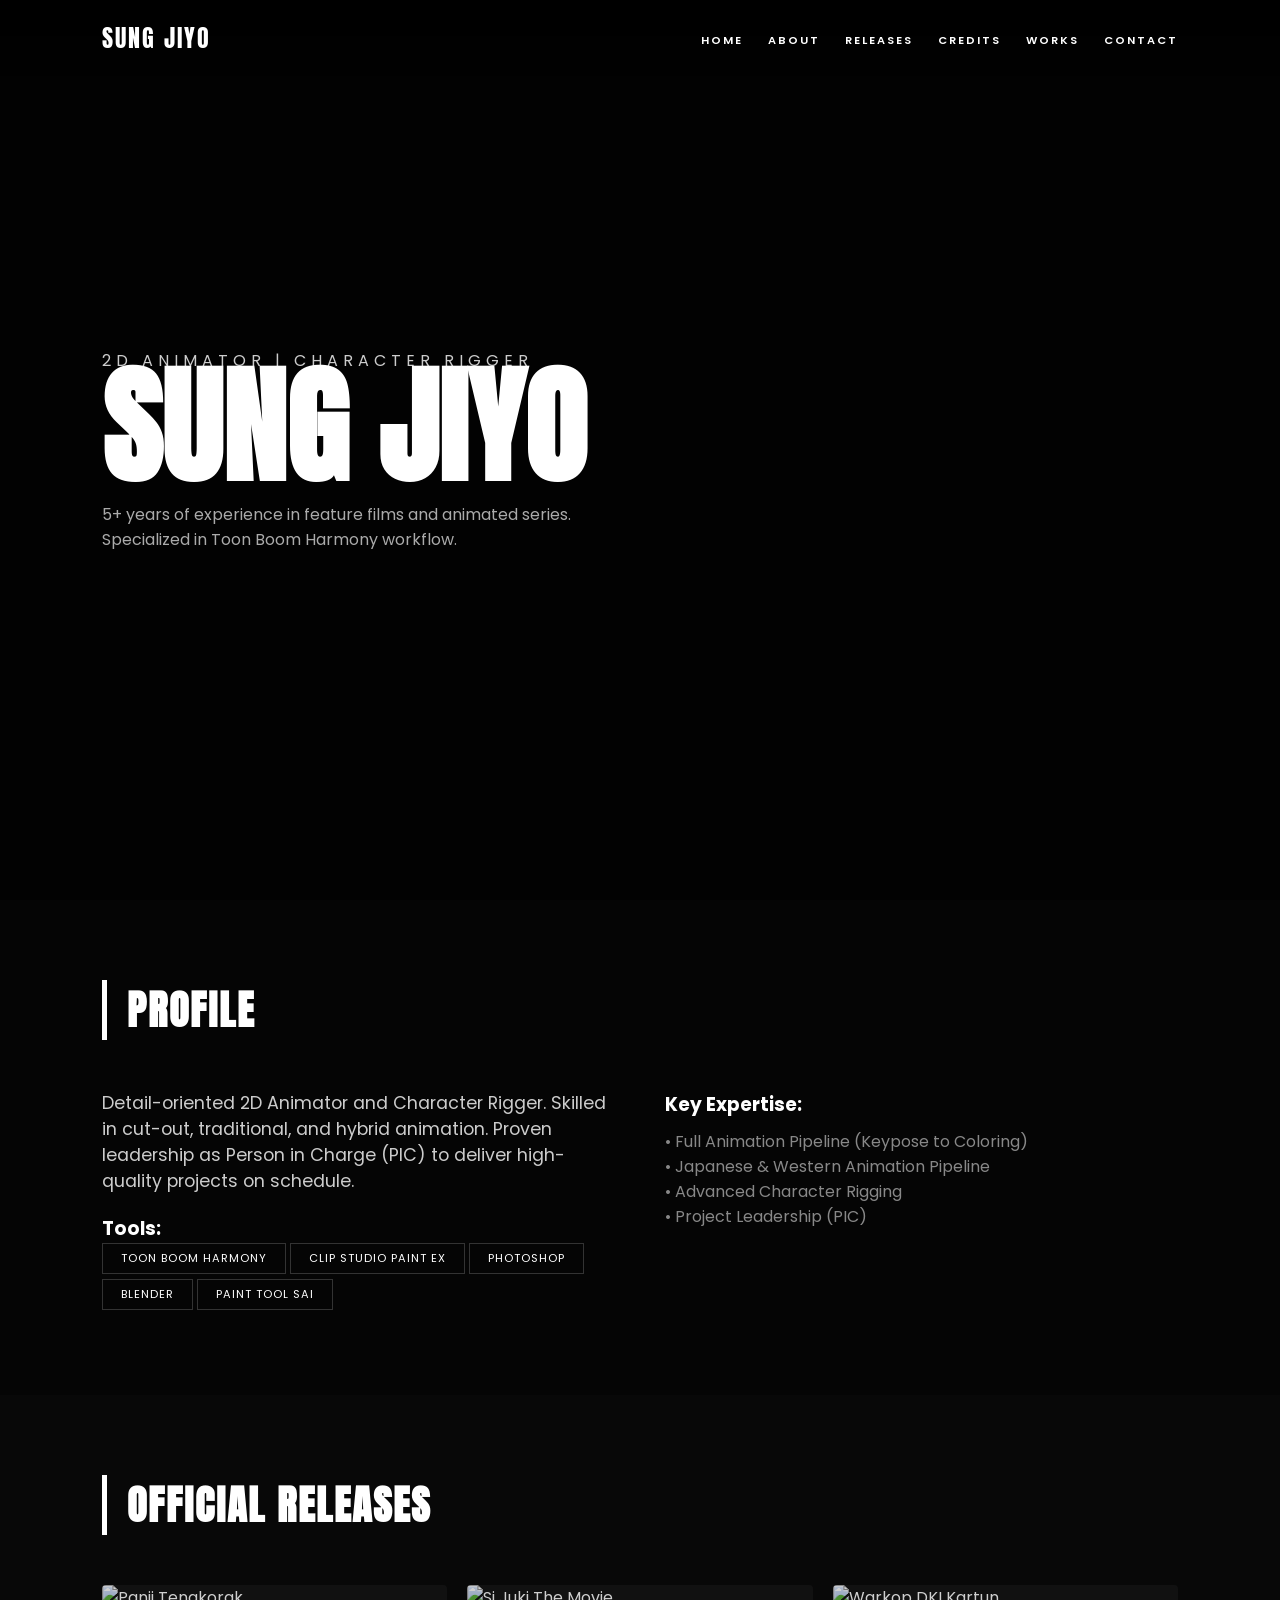
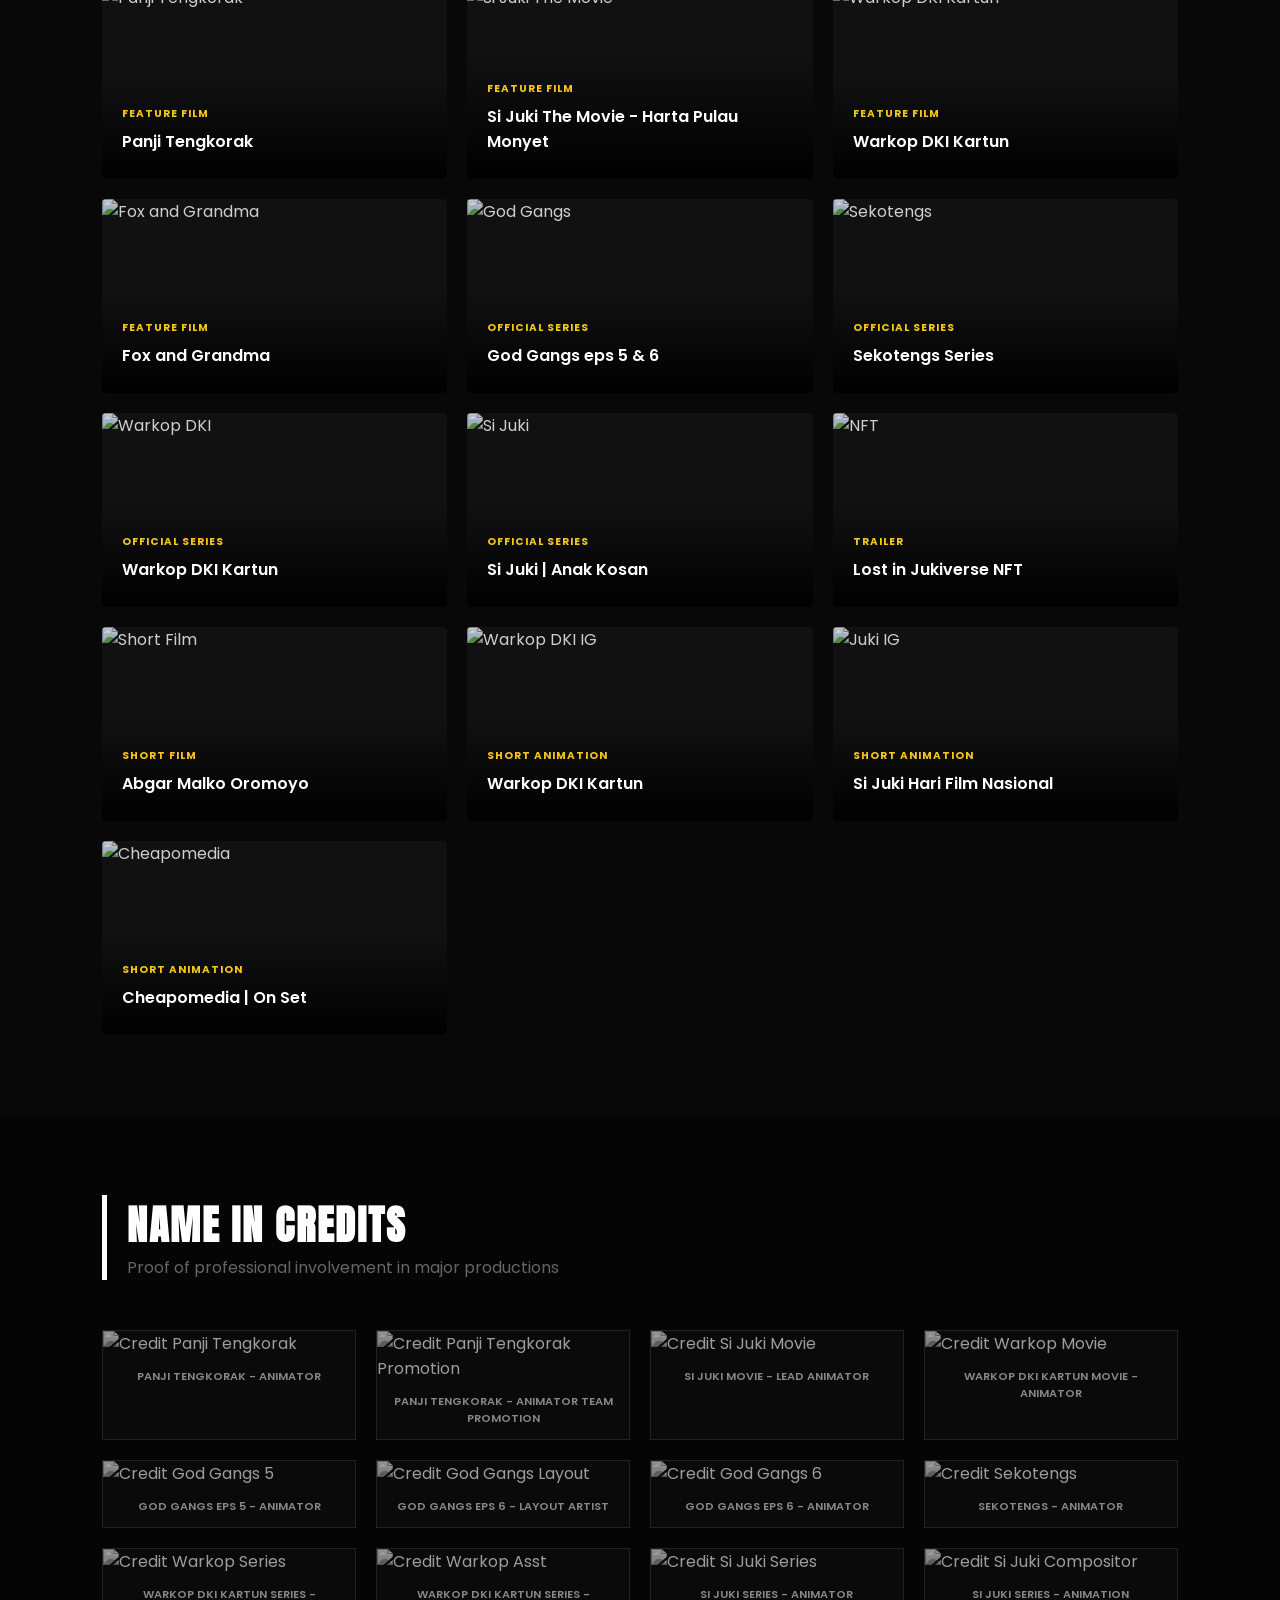
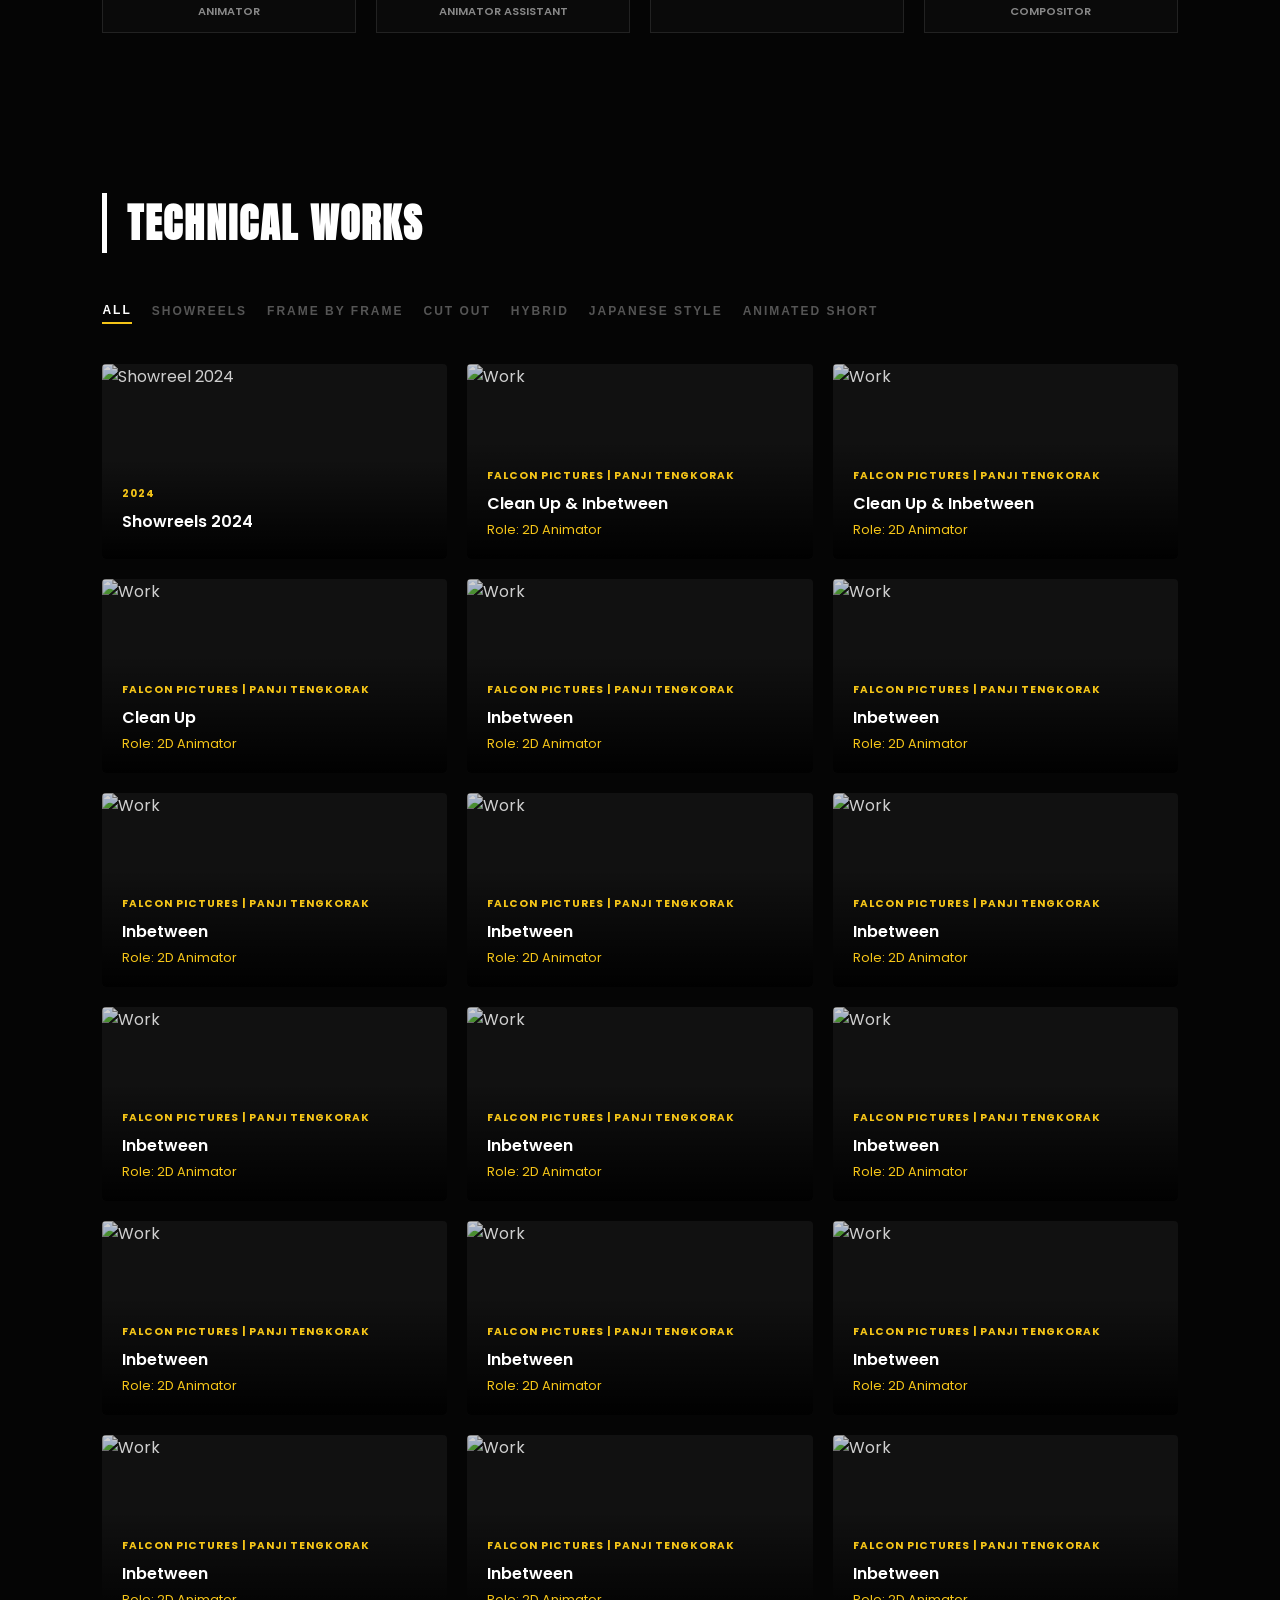
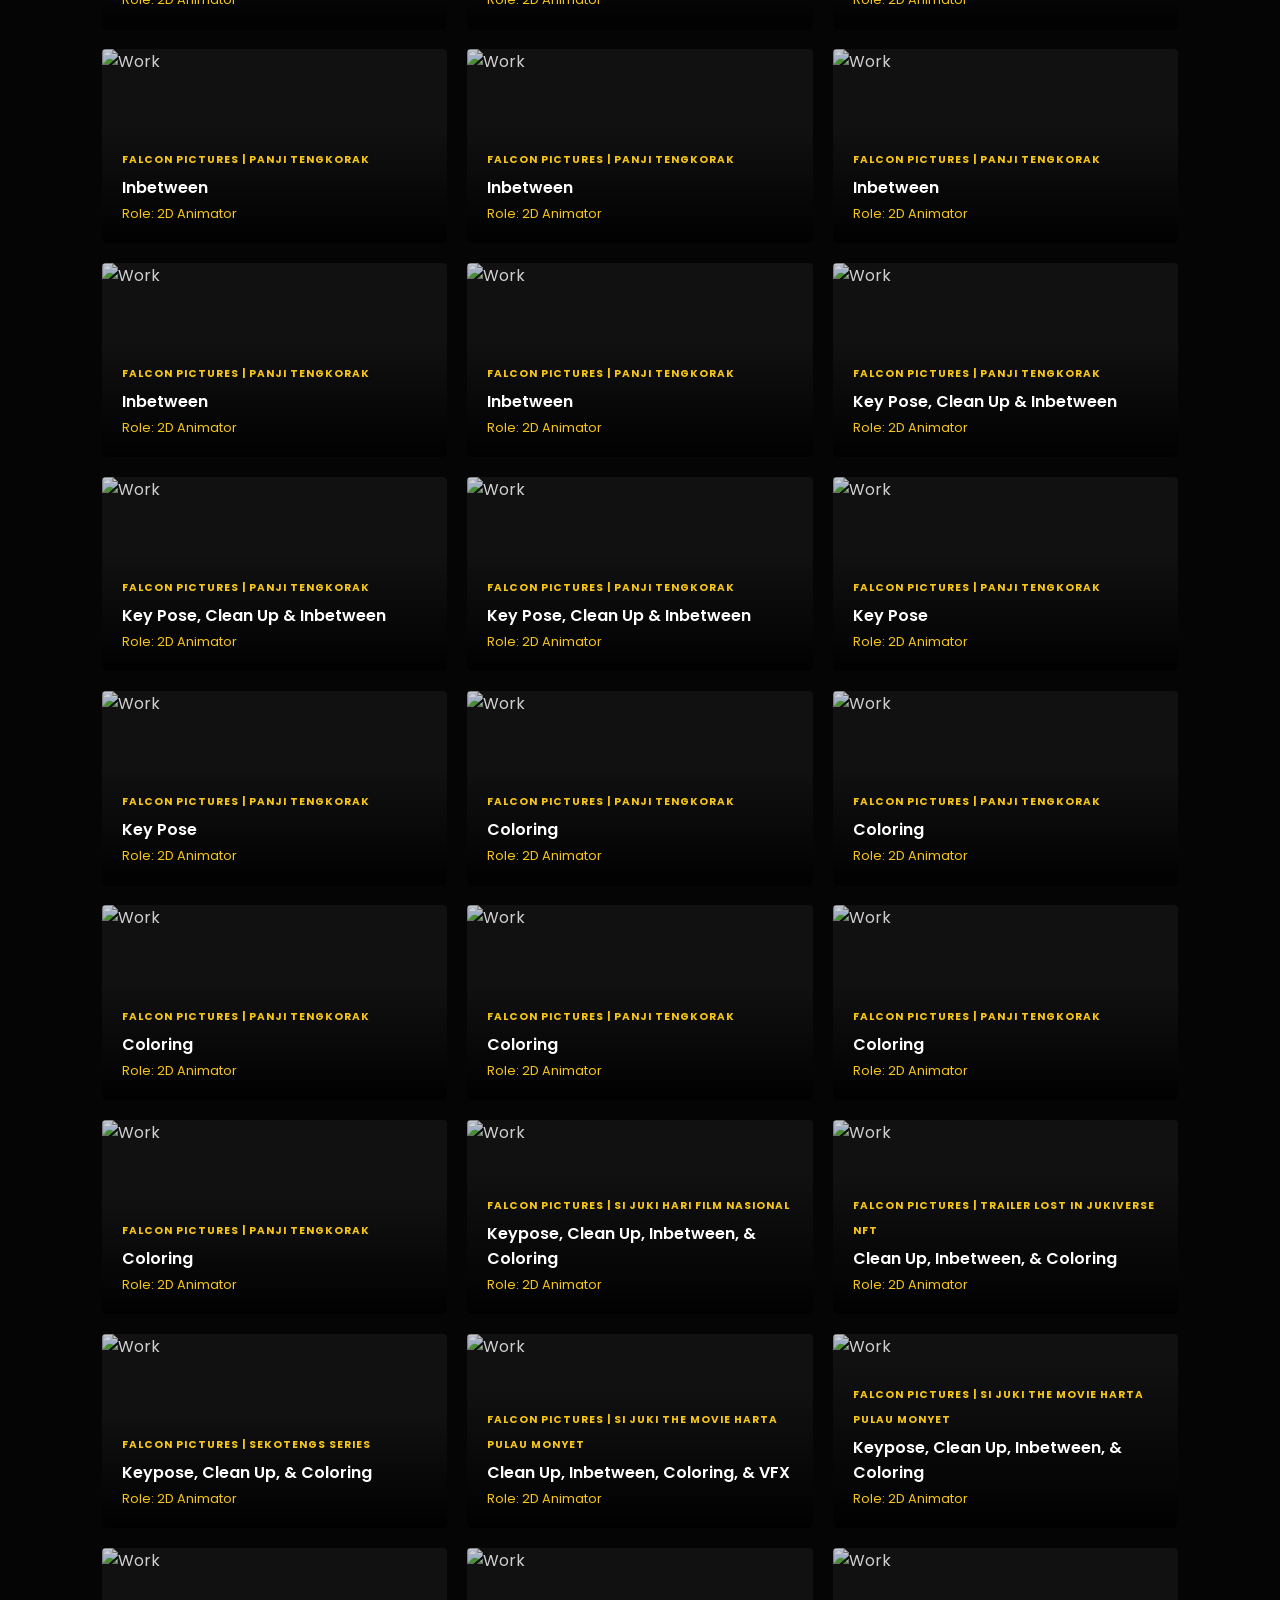
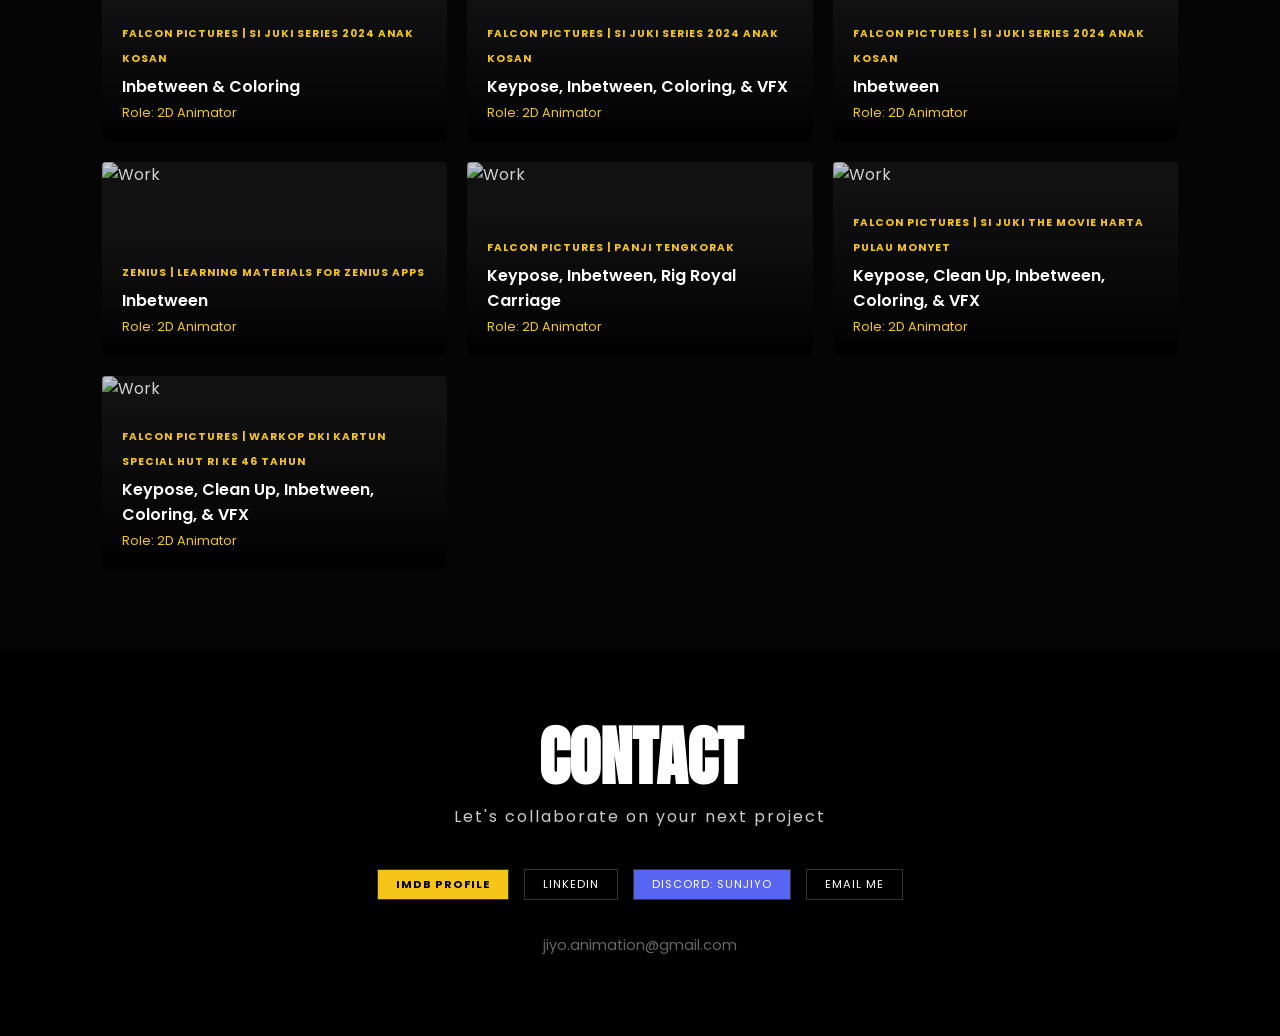
==== commit cd21c2b7: "Update index.html" ====
--- a/index.html
+++ b/index.html
@@ -745,14 +745,14 @@
   <img src="https://raw.githubusercontent.com/Sungjiyo/sjy_porto/refs/heads/main/cut-animation/cut/PANJI_IB_KERETA.gif" alt="Work" draggable="false">
   <div class="work-overlay">
     <small>Falcon Pictures | Panji Tengkorak</small>
-    <h3>Inbetween</h3>
+    <h3>Keypose, Inbetween, Rig Royal Carriage</h3>
     <p style="font-size: 0.8rem; color: #f5c518;">Role: 2D Animator</p>
   </div>
 </a>
 
     <!-- HYBRID -->
 <a href="#" class="grid-item hybrid work-item" oncontextmenu="return false;">
-  <img src="https://raw.githubusercontent.com/Sungjiyo/sjy_porto/refs/heads/main/cut-animation/cut/WARKOP%20MOVIE%203.gif" alt="Work" draggable="false">
+  <img src="https://raw.githubusercontent.com/Sungjiyo/sjy_porto/refs/heads/main/cut-animation/cut/SI%20JUKI%20MOVIE_2.gif" alt="Work" draggable="false">
   <div class="work-overlay">
     <small>Falcon Pictures | Si Juki The Movie Harta Pulau Monyet </small>
     <h3>Keypose, Clean Up, Inbetween, Coloring, & VFX</h3>
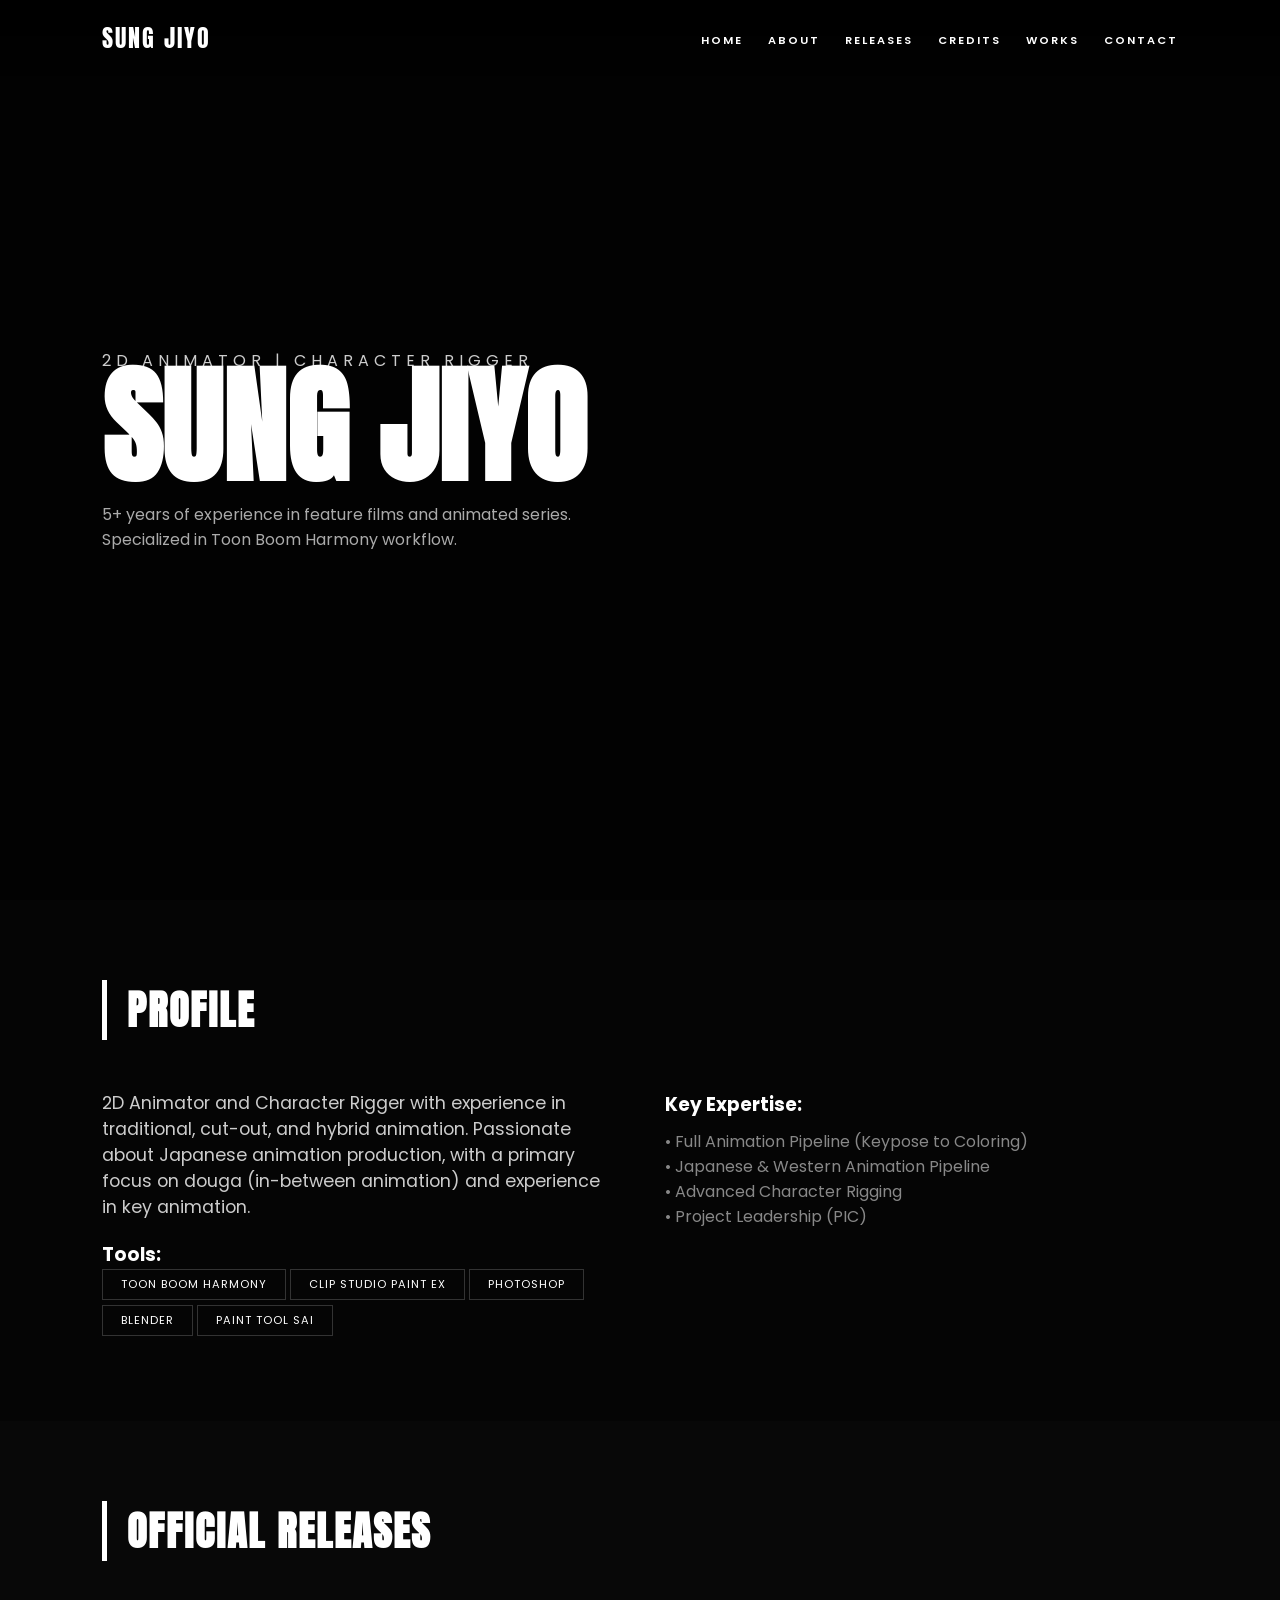
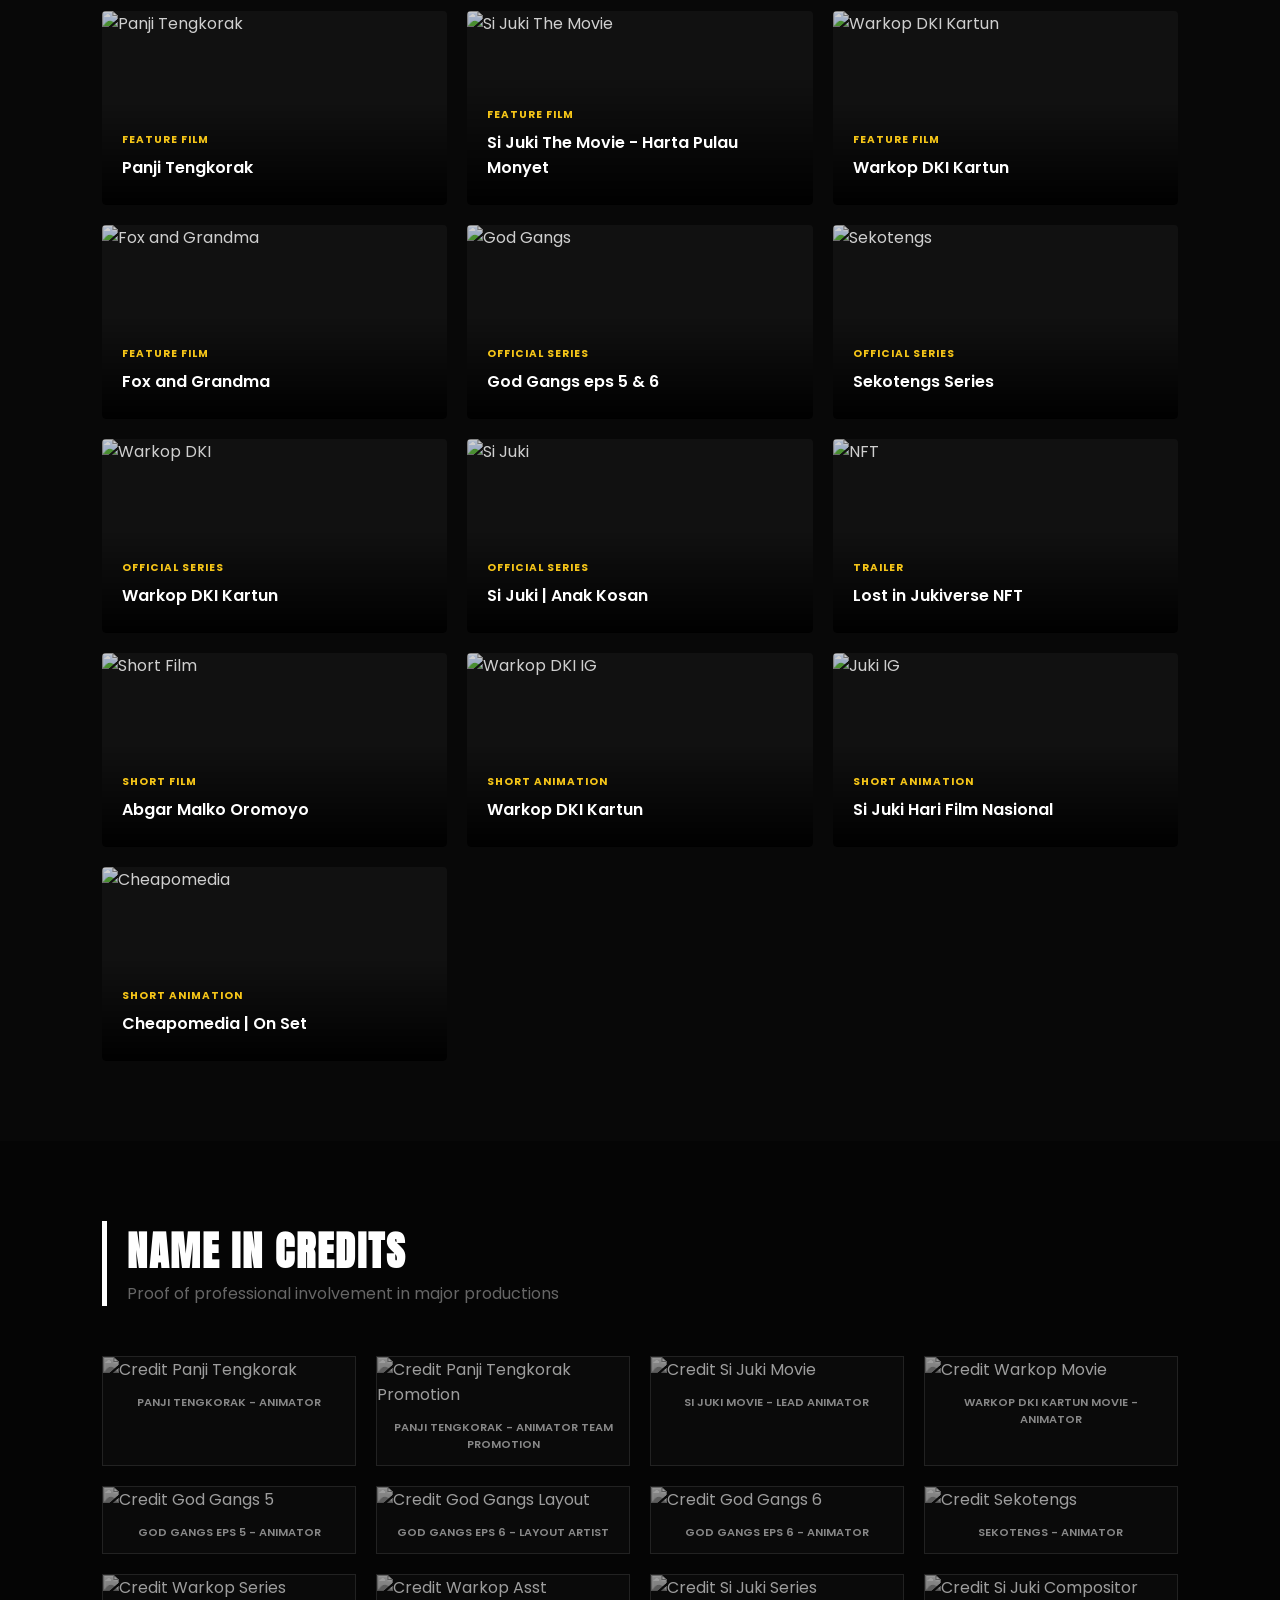
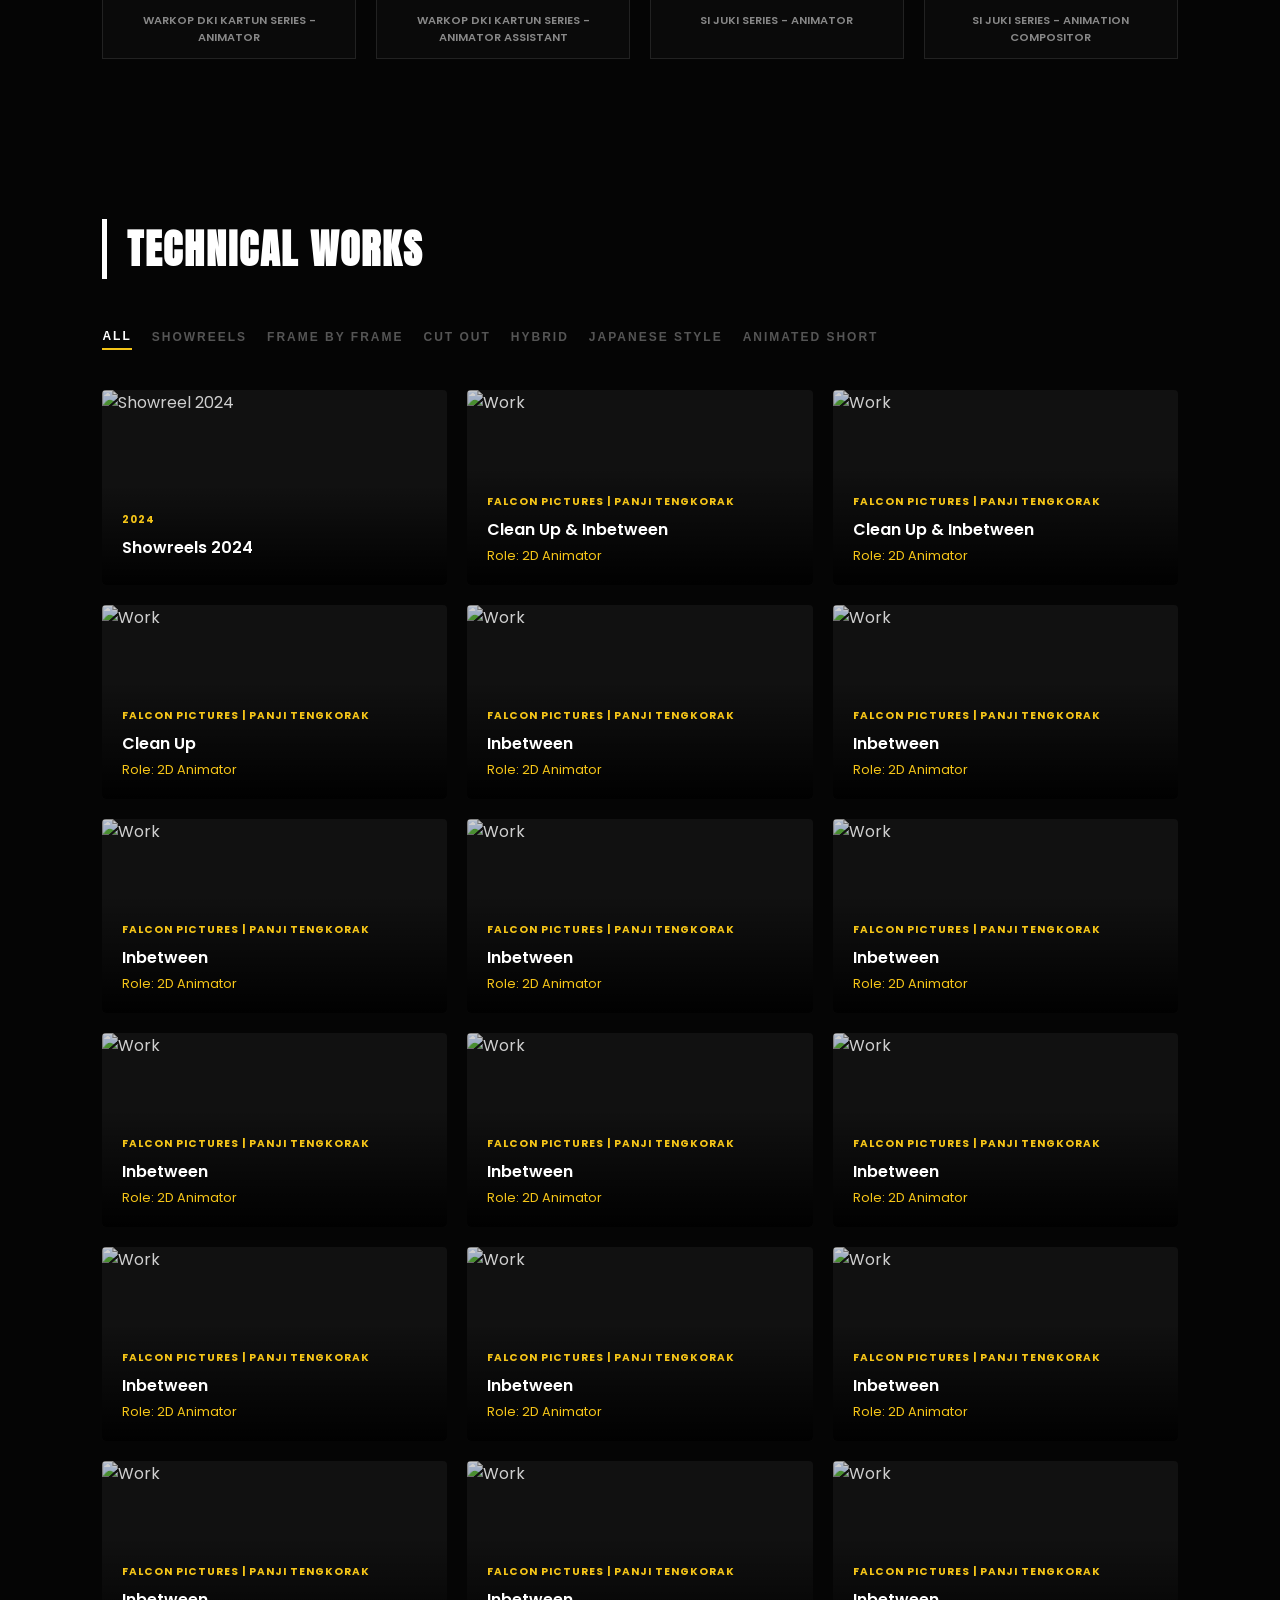
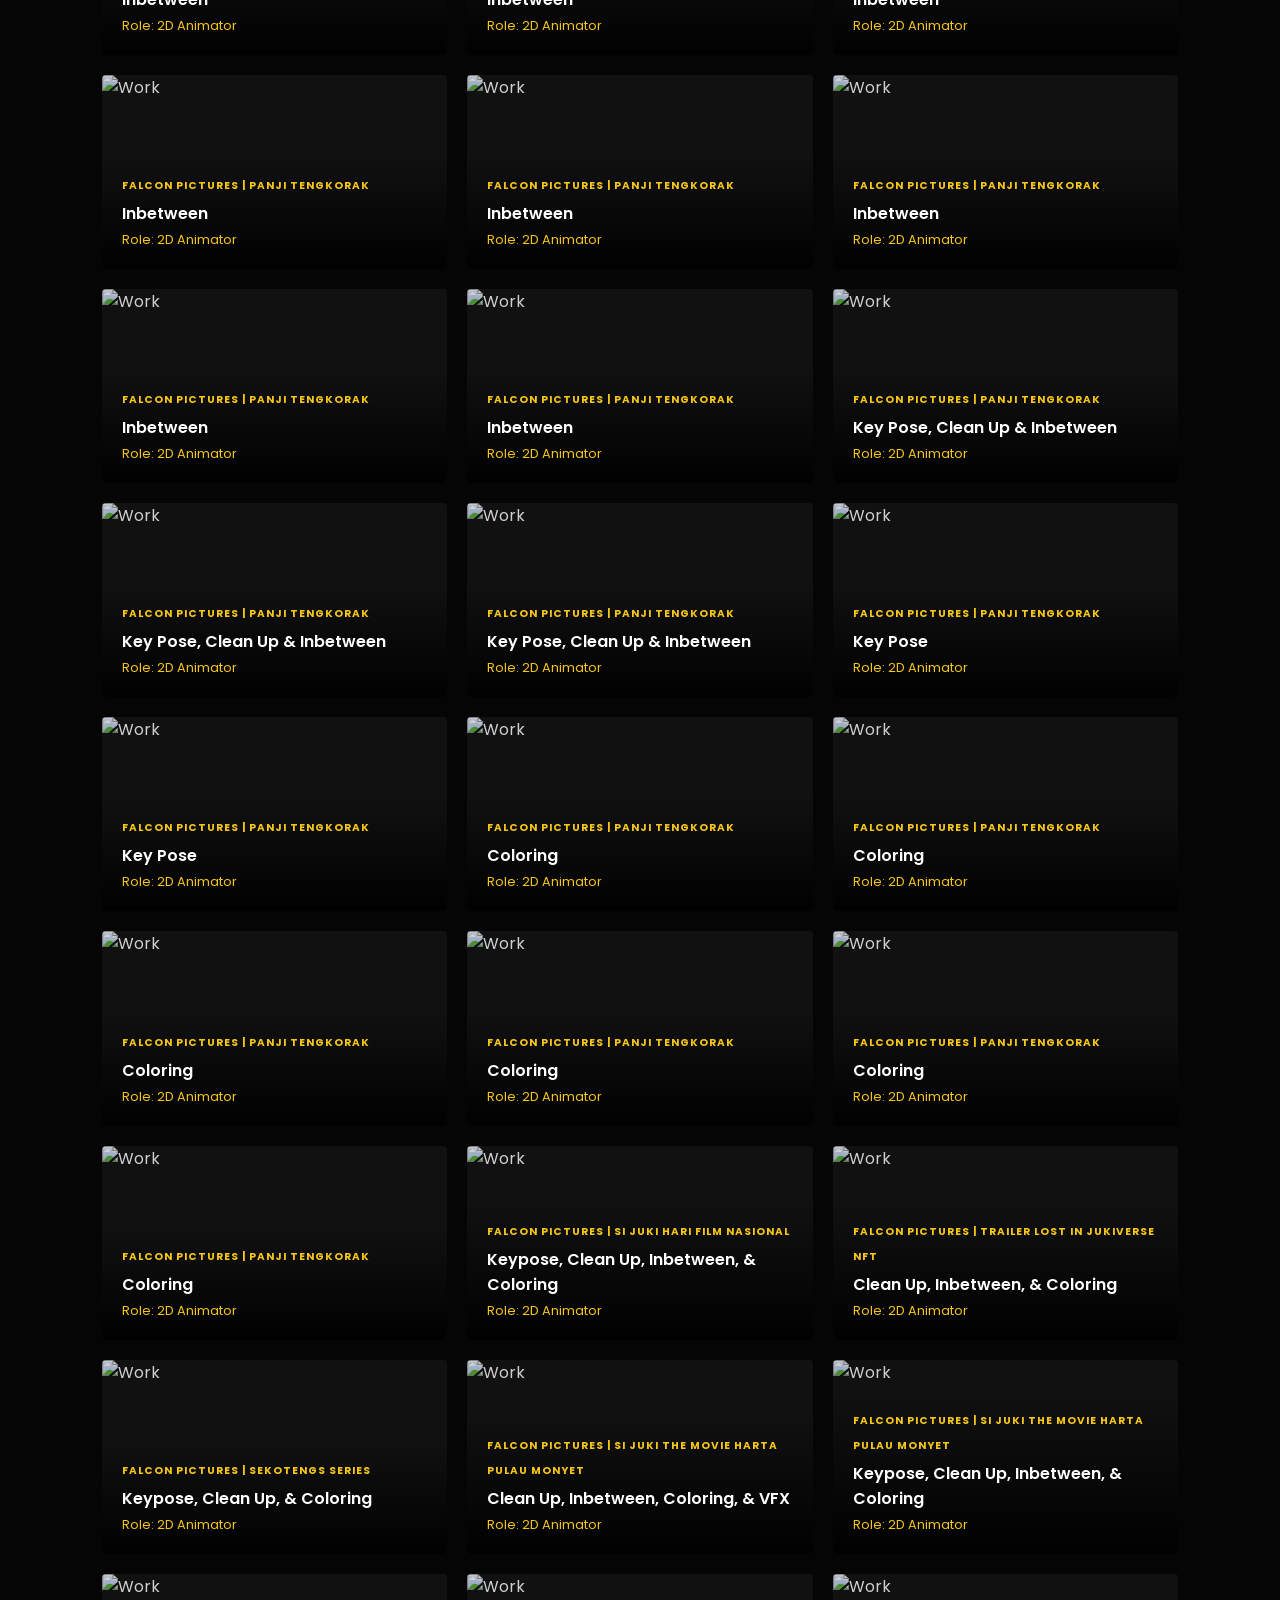
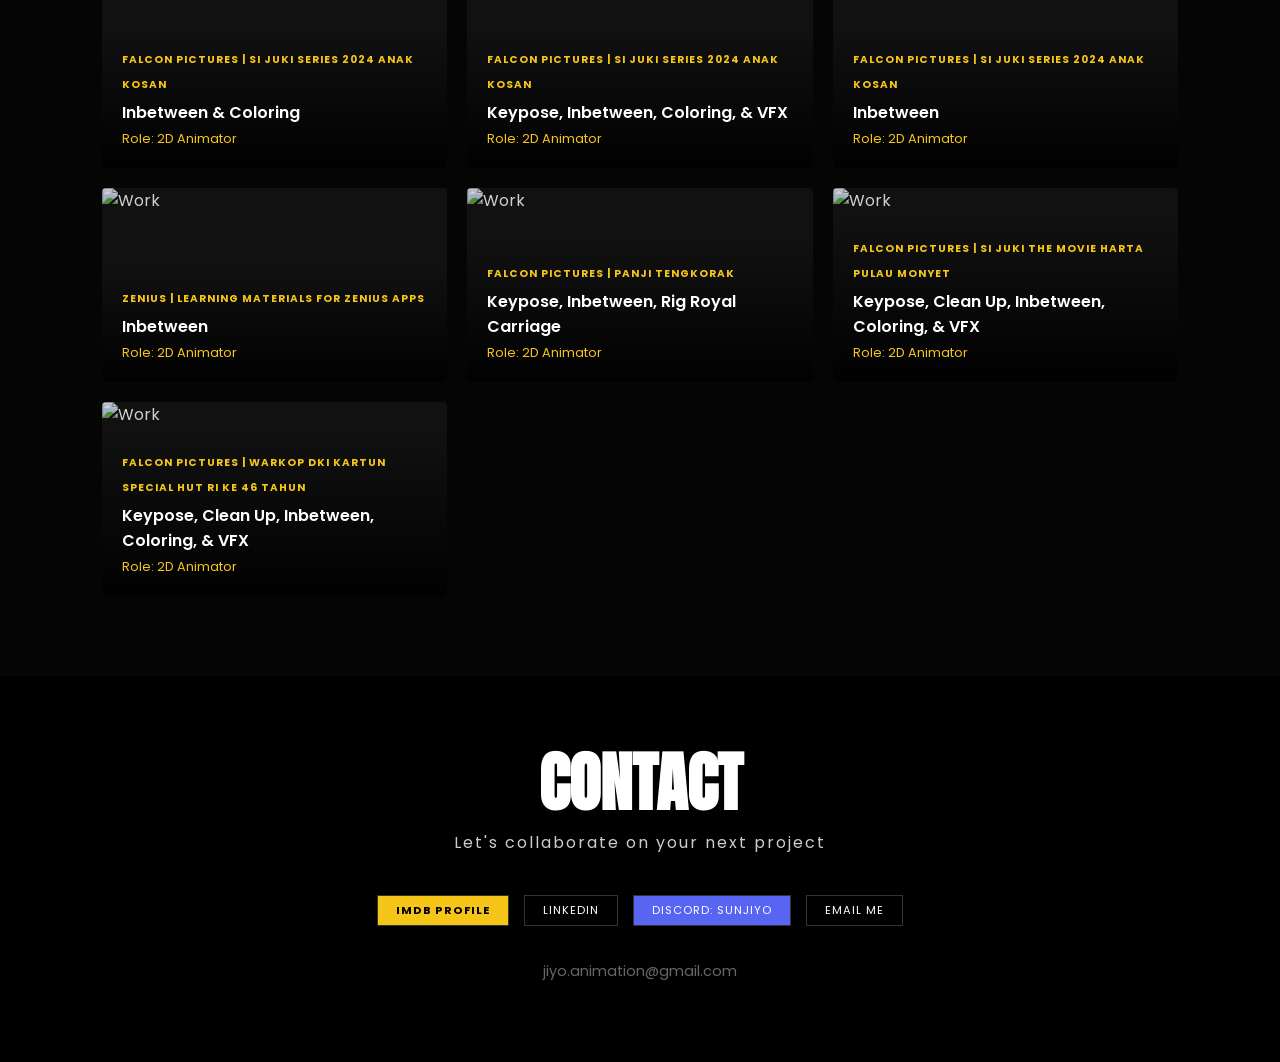
==== commit ed2be521: "Update index.html" ====
--- a/index.html
+++ b/index.html
@@ -57,8 +57,7 @@
     <div style="display: grid; grid-template-columns: 1fr 1fr; gap: 50px;">
       <div>
         <p style="font-size: 1.1rem; color: #ccc; margin-bottom: 20px;">
-          Detail-oriented 2D Animator and Character Rigger. Skilled in cut-out, traditional, and hybrid animation. 
-          Proven leadership as Person in Charge (PIC) to deliver high-quality projects on schedule.
+          2D Animator and Character Rigger with experience in traditional, cut-out, and hybrid animation. Passionate about Japanese animation production, with a primary focus on douga (in-between animation) and experience in key animation.
         </p>
         <h3>Tools:</h3>
         <div class="skills-container">
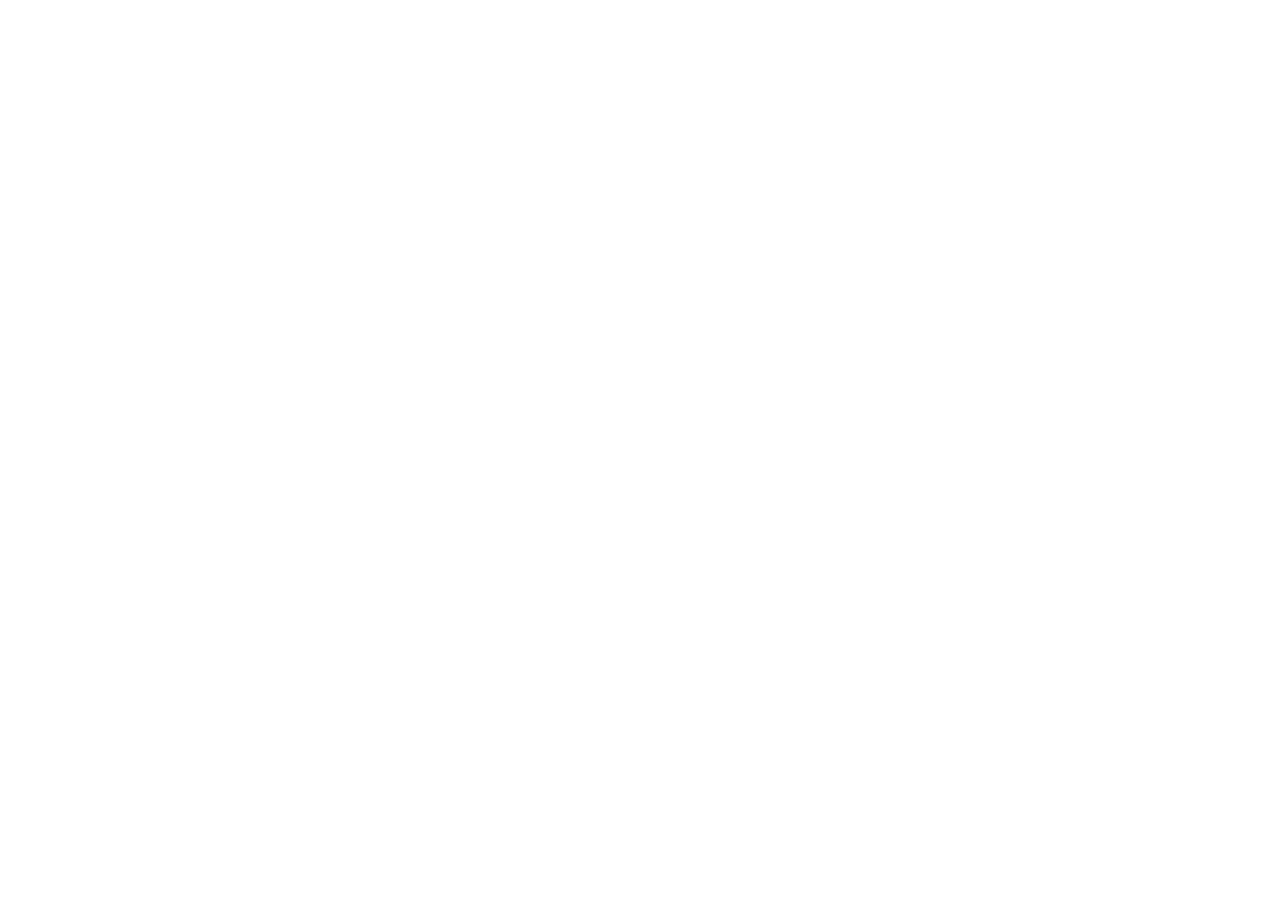
==== commit e13eee64: "Update index.html" ====
--- a/index.html
+++ b/index.html
@@ -1,933 +1,20 @@
 <!DOCTYPE html>
-<html lang="id">
+<html lang="en">
 <head>
-  <meta charset="UTF-8">
-  <title>SUNG JIYO | 2D Animator & Rigger Portfolio</title>
-  <link href="https://fonts.googleapis.com/css2?family=Anton&family=Poppins:wght@300;400;600&display=swap" rel="stylesheet">
-  <link rel="stylesheet" href="styles.css">
-  <style>
-    /* Tambahan CSS agar filter & link berfungsi maksimal */
-    .grid-item { display: none; } /* Sembunyikan semua item secara default */
-    .grid-item.show { display: block; } /* Tampilkan hanya yang difilter */
-    
-    .work-item { cursor: pointer; text-decoration: none; color: inherit; }
-    .work-item:hover img { transform: scale(1.05); transition: 0.3s; }
-    .grid-container { display: grid; grid-template-columns: repeat(auto-fill, minmax(300px, 1fr)); gap: 20px; }
-    
-    /* Memastikan overlay tetap rapi saat dibungkus link */
-    .work-item { position: relative; overflow: hidden; display: block; }
-    .work-overlay { transition: 0.3s ease; }
-    .work-item:hover .work-overlay { background: rgba(0,0,0,0.8); }
-  </style>
+    <meta charset="UTF-8">
+    <meta http-equiv="refresh" content="0; url=https://sungjiyo.netlify.app/">
+    <meta name="viewport" content="width=device-width, initial-scale=1.0">
+    <title>Redirecting...</title>
+
+    <!-- Fallback untuk browser -->
+    <script>
+        window.location.replace("https://sungjiyo.netlify.app/");
+    </script>
 </head>
 <body>
-
-  <header>
-    <div class="logo">SUNG JIYO</div>
-    <nav>
-      <ul class="nav-links">
-        <li><a href="#home">Home</a></li>
-        <li><a href="#about">About</a></li>
-        <li><a href="#releases">Releases</a></li>
-        <li><a href="#proofs">Credits</a></li>
-        <li><a href="#animation">Works</a></li>
-        <li><a href="#contact">Contact</a></li>
-      </ul>
-    </nav>
-  </header>
-
-  <section id="home" class="hero">
-    <div class="hero-bg"></div>
-    <div class="hero-overlay"></div>
-    <div class="hero-content">
-      <p style="letter-spacing: 5px; color: #ccc;">2D ANIMATOR | CHARACTER RIGGER</p>
-      <h1 class="hero-title">SUNG JIYO</h1>
-      <p style="max-width: 500px; margin-top: 20px; color: #aaa;">
-        5+ years of experience in feature films and animated series. 
-        Specialized in Toon Boom Harmony workflow.
-      </p>
-    </div>
-  </section>
-
-  <!-- ABOUT & SKILLS -->
-  <section id="about" class="section">
-    <div class="section-header">
-      <h2 class="section-title">PROFILE</h2>
-    </div>
-    <div style="display: grid; grid-template-columns: 1fr 1fr; gap: 50px;">
-      <div>
-        <p style="font-size: 1.1rem; color: #ccc; margin-bottom: 20px;">
-          2D Animator and Character Rigger with experience in traditional, cut-out, and hybrid animation. Passionate about Japanese animation production, with a primary focus on douga (in-between animation) and experience in key animation.
-        </p>
-        <h3>Tools:</h3>
-        <div class="skills-container">
-          <span class="skill-tag">Toon Boom Harmony</span>
-          <span class="skill-tag">Clip Studio Paint EX</span>
-          <span class="skill-tag">Photoshop</span>
-          <span class="skill-tag">Blender</span>
-          <span class="skill-tag">Paint Tool SAI</span>
-        </div>
-      </div>
-      <div>
-        <h3>Key Expertise:</h3>
-        <ul style="list-style: none; color: #888; margin-top: 10px;">
-          <li>• Full Animation Pipeline (Keypose to Coloring)</li>
-          <li>• Japanese & Western Animation Pipeline</li>
-          <li>• Advanced Character Rigging</li>
-          <li>• Project Leadership (PIC)</li>
-        </ul>
-      </div>
-    </div>
-  </section>
-
-<!-- OFFICIAL RELEASES -->
-<section id="releases" class="section" style="background: #080808;">
-  <div class="section-header">
-    <h2 class="section-title">OFFICIAL RELEASES</h2>
-  </div>
-
-  <div class="grid-container">
-    <!-- Item: Movie -->
-      <a href="https://www.youtube.com/watch?v=WLNLn5sSXLU" target="_blank" class="work-item">
-        <img src="https://raw.githubusercontent.com/Sungjiyo/sjy_porto/refs/heads/main/cut-animation/thumbnail/thumbnail%20panji%20tengkorak.jpg" alt="Panji Tengkorak">
-        <div class="work-overlay">
-          <small>FEATURE FILM</small>
-          <h3>Panji Tengkorak</h3>
-        </div>
-      </a>
-      
-      <a href="https://www.youtube.com/watch?v=fWmB3acKpHE" target="_blank" class="work-item">
-        <img src="https://raw.githubusercontent.com/Sungjiyo/sjy_porto/refs/heads/main/cut-animation/thumbnail/thumbnail%20si%20juki.jpg" alt="Si Juki The Movie">
-        <div class="work-overlay">
-          <small>FEATURE FILM</small>
-          <h3>Si Juki The Movie - Harta Pulau Monyet</h3>
-        </div>
-      </a>
-      
-      <a href="https://youtu.be/L_TIfJnpBuY?si=SXf4PG09mL5x8trS" target="_blank" class="work-item">
-        <img src="https://raw.githubusercontent.com/Sungjiyo/sjy_porto/refs/heads/main/cut-animation/thumbnail/thumbnail%20warkop%20dki%20kartun%20movie.jpg" alt="Warkop DKI Kartun">
-        <div class="work-overlay">
-          <small>FEATURE FILM</small>
-          <h3>Warkop DKI Kartun</h3>
-        </div>
-      </a>
-            
-      <a href="https://www.instagram.com/reels/DByTxKRiImh/" target="_blank" class="work-item">
-        <img src="https://raw.githubusercontent.com/Sungjiyo/sjy_porto/refs/heads/main/cut-animation/thumbnail/thumbnail%20fox%20and%20grandma.jpg" alt="Fox and Grandma">
-        <div class="work-overlay">
-          <small>FEATURE FILM</small>
-          <h3>Fox and Grandma</h3>
-        </div>
-      </a>
-    
-    <!-- Item 1 -->
-    <a href="https://youtu.be/zkJGkYtvKME?si=up3E9Jtggo52MJRP" target="_blank" class="work-item">
-      <img src="https://raw.githubusercontent.com/Sungjiyo/sjy_porto/refs/heads/main/cut-animation/thumbnail/zkJGkYtvKME-SD.jpg" alt="God Gangs">
-      <div class="work-overlay">
-        <small>OFFICIAL SERIES</small>
-        <h3>God Gangs eps 5 & 6</h3>
-      </div>
-    </a>
-
-    <!-- Item 2 -->
-    <a href="https://www.primevideo.com/-/id/detail/SEKOTENGS/0TADSVMIR9E8GTIFMKO9N2IDDT" target="_blank" class="work-item">
-      <img src="https://raw.githubusercontent.com/Sungjiyo/sjy_porto/refs/heads/main/cut-animation/thumbnail/hq720.jpg" alt="Sekotengs">
-      <div class="work-overlay">
-        <small>OFFICIAL SERIES</small>
-        <h3>Sekotengs Series</h3>
-      </div>
-    </a>
-
-    <!-- Item 3 -->
-    <a href="https://www.youtube.com/watch?v=XhktYiS7neo" target="_blank" class="work-item">
-      <img src="https://raw.githubusercontent.com/Sungjiyo/sjy_porto/refs/heads/main/cut-animation/thumbnail/IMG_20240601_121838.jpg" alt="Warkop DKI">
-      <div class="work-overlay">
-        <small>OFFICIAL SERIES</small>
-        <h3>Warkop DKI Kartun</h3>
-      </div>
-    </a>
-
-    <!-- Item 4 -->
-    <a href="https://klikfilm.com/v4/" target="_blank" class="work-item">
-      <img src="https://raw.githubusercontent.com/Sungjiyo/sjy_porto/refs/heads/main/cut-animation/thumbnail/356px-Poster_Si_Juki_Anak_Kosan_Hotstar.webp.png" alt="Si Juki">
-      <div class="work-overlay">
-        <small>OFFICIAL SERIES</small>
-        <h3>Si Juki | Anak Kosan</h3>
-      </div>
-    </a>
-
-    <!-- Item 5 -->
-    <a href="https://youtu.be/ivYOaHnhYmE?si=9EoK0a_xFTIFQ7v0" target="_blank" class="work-item">
-      <img src="https://raw.githubusercontent.com/Sungjiyo/sjy_porto/refs/heads/main/cut-animation/thumbnail/ivYOaHnhYmE-HD.jpg" alt="NFT">
-      <div class="work-overlay">
-        <small>TRAILER</small>
-        <h3>Lost in Jukiverse NFT</h3>
-      </div>
-    </a>
-
-    <!-- Item 6 -->
-    <a href="https://youtu.be/tAXj6BZxM4Y?si=2XyawpacvNjlyTV4" target="_blank" class="work-item">
-      <img src="https://raw.githubusercontent.com/Sungjiyo/sjy_porto/refs/heads/main/cut-animation/thumbnail/tAXj6BZxM4Y-HD.jpg" alt="Short Film">
-      <div class="work-overlay">
-        <small>SHORT FILM</small>
-        <h3>Abgar Malko Oromoyo</h3>
-      </div>
-    </a>
-
-    <!-- Item 7 -->
-    <a href="https://www.instagram.com/tv/B2BwHFxhubp/" target="_blank" class="work-item">
-      <img src="https://raw.githubusercontent.com/Sungjiyo/sjy_porto/refs/heads/main/cut-animation/thumbnail/thumbnail.jpeg" alt="Warkop DKI IG">
-      <div class="work-overlay">
-        <small>SHORT ANIMATION</small>
-        <h3>Warkop DKI Kartun</h3>
-      </div>
-    </a>
-
-    <!-- Item 8 -->
-    <a href="https://www.instagram.com/reels/C5H3B5Wpsr4/" target="_blank" class="work-item">
-      <img src="https://raw.githubusercontent.com/Sungjiyo/sjy_porto/refs/heads/main/cut-animation/thumbnail/1719364997693.jpeg" alt="Juki IG">
-      <div class="work-overlay">
-        <small>SHORT ANIMATION</small>
-        <h3>Si Juki Hari Film Nasional</h3>
-      </div>
-    </a>
-
-    <!-- Item 9 -->
-    <a href="https://youtu.be/lugNfv1RP4c?si=P3W3BjAmvv-g5Rzb" target="_blank" class="work-item">
-      <img src="https://raw.githubusercontent.com/Sungjiyo/sjy_porto/refs/heads/main/cut-animation/thumbnail/lugNfv1RP4c-HD.jpg" alt="Cheapomedia">
-      <div class="work-overlay">
-        <small>SHORT ANIMATION</small>
-        <h3>Cheapomedia | On Set</h3>
-      </div>
-    </a>
-  </div> <!-- PENUTUP GRID CONTAINER -->
-</section> <!-- PENUTUP SECTION -->
-
-  
-  <!-- SECTION BARU: CREDIT PROOFS -->
-<section id="proofs" class="section" style="background: #050505;">
-  <div class="section-header">
-    <h2 class="section-title">NAME IN CREDITS</h2>
-    <p style="color: #666;">Proof of professional involvement in major productions</p>
-  </div>
-
-  <div class="credit-sc-container">
-    
-    <!-- 1. Panji Tengkorak - Animator -->
-    <div class="sc-item">
-      <img src="https://raw.githubusercontent.com/Sungjiyo/sjy_porto/main/cut-animation/ct/CT%20PANJI%20TENGKORAK%20-%20ANIMATOR.jpeg" alt="Credit Panji Tengkorak">
-      <div class="sc-caption">Panji Tengkorak - Animator</div>
-    </div>
-
-    <!-- 2. Panji Tengkorak - Team Promotion -->
-    <div class="sc-item">
-      <img src="https://raw.githubusercontent.com/Sungjiyo/sjy_porto/main/cut-animation/ct/CT%20PANJI%20TENGKORAK%20-%20ANIMATOR%20TEAM%20PROMOTION.jpeg" alt="Credit Panji Tengkorak Promotion">
-      <div class="sc-caption">Panji Tengkorak - Animator Team Promotion</div>
-    </div>
-
-    <!-- 3. Si Juki Movie - Lead Animator -->
-    <div class="sc-item">
-      <img src="https://raw.githubusercontent.com/Sungjiyo/sjy_porto/main/cut-animation/ct/CT%20SI%20JUKI%20MOVIE%20-%20LEAD%20ANIMATOR.jpeg" alt="Credit Si Juki Movie">
-      <div class="sc-caption">Si Juki Movie - Lead Animator</div>
-    </div>
-
-    <!-- 4. Warkop DKI Kartun Movie - Animator -->
-    <div class="sc-item">
-      <img src="https://raw.githubusercontent.com/Sungjiyo/sjy_porto/main/cut-animation/ct/CT%20WARKOP%20DKI%20KARTUN%20MOVIE%20-%20ANIMATOR.jpeg" alt="Credit Warkop Movie">
-      <div class="sc-caption">Warkop DKI Kartun Movie - Animator</div>
-    </div>
-
-    <!-- 5. God Gangs Eps 5 - Animator -->
-    <div class="sc-item">
-      <img src="https://raw.githubusercontent.com/Sungjiyo/sjy_porto/main/cut-animation/ct/CT%20GOD%20GANGS%20EPS%205%20-%20ANIMATOR.jpeg" alt="Credit God Gangs 5">
-      <div class="sc-caption">God Gangs Eps 5 - Animator</div>
-    </div>
-
-    <!-- 6. God Gangs Eps 6 - Layout Artist -->
-    <div class="sc-item">
-      <img src="https://raw.githubusercontent.com/Sungjiyo/sjy_porto/main/cut-animation/ct/CT%20GOD%20GANGS%20EPS%206%20-%20LAYOUT%20ARTIST.jpeg" alt="Credit God Gangs Layout">
-      <div class="sc-caption">God Gangs Eps 6 - Layout Artist</div>
-    </div>
-
-    <!-- 7. God Gangs Eps 6 - Animator -->
-    <div class="sc-item">
-      <img src="https://raw.githubusercontent.com/Sungjiyo/sjy_porto/main/cut-animation/ct/CT%20GOD%20GANGS%20EPS%206%20-%20ANIMATOR.jpeg" alt="Credit God Gangs 6">
-      <div class="sc-caption">God Gangs Eps 6 - Animator</div>
-    </div>
-
-    <!-- 8. Sekotengs - Animator -->
-    <div class="sc-item">
-      <img src="https://raw.githubusercontent.com/Sungjiyo/sjy_porto/main/cut-animation/ct/CT%20SEKOTENGS%20-%20ANIMATOR.jpeg" alt="Credit Sekotengs">
-      <div class="sc-caption">Sekotengs - Animator</div>
-    </div>
-
-    <!-- 9. Warkop DKI Kartun Series - Animator -->
-    <div class="sc-item">
-      <img src="https://raw.githubusercontent.com/Sungjiyo/sjy_porto/main/cut-animation/ct/CT%20WARKOP%20DKI%20KARTUN%20SERIES%20-%20ANIMATOR.jpeg" alt="Credit Warkop Series">
-      <div class="sc-caption">Warkop DKI Kartun Series - Animator</div>
-    </div>
-
-    <!-- 10. Warkop DKI Kartun Series - Asst Animator -->
-    <div class="sc-item">
-      <img src="https://raw.githubusercontent.com/Sungjiyo/sjy_porto/main/cut-animation/ct/CT%20WARKOP%20DKI%20KARTUN%20SERIES%20-%20ANIMATOR%20ASSISTANT.jpeg" alt="Credit Warkop Asst">
-      <div class="sc-caption">Warkop DKI Kartun Series - Animator Assistant</div>
-    </div>
-
-    <!-- 11. Si Juki Series - Animator -->
-    <div class="sc-item">
-      <img src="https://raw.githubusercontent.com/Sungjiyo/sjy_porto/main/cut-animation/ct/CT%20SI%20JUKI%20SERIES%20-%20ANIMATOR.jpeg" alt="Credit Si Juki Series">
-      <div class="sc-caption">Si Juki Series - Animator</div>
-    </div>
-
-    <!-- 12. Si Juki Series - Animation Compositor -->
-    <div class="sc-item">
-      <img src="https://raw.githubusercontent.com/Sungjiyo/sjy_porto/main/cut-animation/ct/CT%20SI%20JUKI%20SERIES%20-%20ANIMATION%20COMPOSITOR.jpeg" alt="Credit Si Juki Compositor">
-      <div class="sc-caption">Si Juki Series - Animation Compositor</div>
-    </div>
-
-  </div>
-</section>
-  
-  <!-- WORKS / TECHNICAL WORKS -->
-<section id="animation" class="section">
-  <div class="section-header">
-    <h2 class="section-title">TECHNICAL WORKS</h2>
-  </div>
-
-  <!-- Tombol Filter -->
-  <div class="filter-bar">
-    <button class="filter-btn active" onclick="filterObjects('all', event)">All</button>
-    <button class="filter-btn" onclick="filterObjects('showreel', event)">Showreels</button>
-    <button class="filter-btn" onclick="filterObjects('fbf', event)">Frame by Frame</button>
-    <button class="filter-btn" onclick="filterObjects('cutout', event)">Cut Out</button>
-    <button class="filter-btn" onclick="filterObjects('hybrid', event)">Hybrid</button>
-    <button class="filter-btn" onclick="filterObjects('jp-style', event)">Japanese Style</button>
-    <button class="filter-btn" onclick="filterObjects('short-film', event)">Animated Short</button>
-  </div>
-
-  <div class="grid-container">
-    
-    <!-- SHOWREELS -->
-    <a href="https://youtu.be/MI6Lwv83UXs" onclick="playVideo('https://youtu.be/MI6Lwv83UXs', event)" class="grid-item showreel work-item show">
-        <img src="https://img.youtube.com/vi/MI6Lwv83UXs/maxresdefault.jpg" alt="Showreel 2024">
-        <div class="play-btn-overlay"><span class="play-icon">▶</span></div>
-        <div class="work-overlay">
-          <small>2024</small>
-          <h3>Showreels 2024</h3>
-        </div>
-      </a>
-
-<!-- <a href="#" class="grid-item showreel cutout work-item">
-      <img src="https://via.placeholder.com/800x450/111/fff?text=Rigging+Showcase" alt="Work">
-      <div class="work-overlay">
-        <small>2024</small>
-        <h3>Character Rigging Showcase</h3>
-      </div>
-    </a> -->
-
-    <!-- FRAME BY FRAME -->
-    <!-- 1. PANJI_CU,IB_1 -->
-<a href="#" class="grid-item fbf work-item" oncontextmenu="return false;">
-  <img src="https://raw.githubusercontent.com/Sungjiyo/sjy_porto/refs/heads/main/cut-animation/cut/PANJI_CU%2CIB_1.gif" alt="Work" draggable="false">
-  <div class="work-overlay">
-    <small>Falcon Pictures | Panji Tengkorak</small>
-    <h3>Clean Up & Inbetween</h3>
-    <p style="font-size: 0.8rem; color: #f5c518;">Role: 2D Animator</p>
-  </div>
-</a>
-
-<!-- 2. PANJI_CU,IB_2 -->
-<a href="#" class="grid-item fbf work-item" oncontextmenu="return false;">
-  <img src="https://raw.githubusercontent.com/Sungjiyo/sjy_porto/refs/heads/main/cut-animation/cut/PANJI_CU%2CIB_2.gif" alt="Work" draggable="false">
-  <div class="work-overlay">
-    <small>Falcon Pictures | Panji Tengkorak</small>
-    <h3>Clean Up & Inbetween</h3>
-    <p style="font-size: 0.8rem; color: #f5c518;">Role: 2D Animator</p>
-  </div>
-</a>
-
-<!-- 3. PANJI_CU_1 -->
-<a href="#" class="grid-item fbf work-item" oncontextmenu="return false;">
-  <img src="https://raw.githubusercontent.com/Sungjiyo/sjy_porto/refs/heads/main/cut-animation/cut/PANJI_CU_1.gif" alt="Work" draggable="false">
-  <div class="work-overlay">
-    <small>Falcon Pictures | Panji Tengkorak</small>
-    <h3>Clean Up</h3>
-    <p style="font-size: 0.8rem; color: #f5c518;">Role: 2D Animator</p>
-  </div>
-</a>
-
-<!-- 4. PANJI_IB_1 -->
-<a href="#" class="grid-item fbf work-item" oncontextmenu="return false;">
-  <img src="https://raw.githubusercontent.com/Sungjiyo/sjy_porto/refs/heads/main/cut-animation/cut/PANJI_IB_1.gif" alt="Work" draggable="false">
-  <div class="work-overlay">
-    <small>Falcon Pictures | Panji Tengkorak</small>
-    <h3>Inbetween</h3>
-    <p style="font-size: 0.8rem; color: #f5c518;">Role: 2D Animator</p>
-  </div>
-</a>
-
-<!-- 5. PANJI_IB_2 -->
-<a href="#" class="grid-item fbf work-item" oncontextmenu="return false;">
-  <img src="https://raw.githubusercontent.com/Sungjiyo/sjy_porto/refs/heads/main/cut-animation/cut/PANJI_IB_2.gif" alt="Work" draggable="false">
-  <div class="work-overlay">
-    <small>Falcon Pictures | Panji Tengkorak</small>
-    <h3>Inbetween</h3>
-    <p style="font-size: 0.8rem; color: #f5c518;">Role: 2D Animator</p>
-  </div>
-</a>
-
-<!-- 6. PANJI_IB_3 -->
-<a href="#" class="grid-item fbf work-item" oncontextmenu="return false;">
-  <img src="https://raw.githubusercontent.com/Sungjiyo/sjy_porto/refs/heads/main/cut-animation/cut/PANJI_IB_3.gif" alt="Work" draggable="false">
-  <div class="work-overlay">
-    <small>Falcon Pictures | Panji Tengkorak</small>
-    <h3>Inbetween</h3>
-    <p style="font-size: 0.8rem; color: #f5c518;">Role: 2D Animator</p>
-  </div>
-</a>
-
-<!-- 7. PANJI_IB_4 -->
-<a href="#" class="grid-item fbf work-item" oncontextmenu="return false;">
-  <img src="https://raw.githubusercontent.com/Sungjiyo/sjy_porto/refs/heads/main/cut-animation/cut/PANJI_IB_4.gif" alt="Work" draggable="false">
-  <div class="work-overlay">
-    <small>Falcon Pictures | Panji Tengkorak</small>
-    <h3>Inbetween</h3>
-    <p style="font-size: 0.8rem; color: #f5c518;">Role: 2D Animator</p>
-  </div>
-</a>
-
-<!-- 8. PANJI_IB_5 -->
-<a href="#" class="grid-item fbf work-item" oncontextmenu="return false;">
-  <img src="https://raw.githubusercontent.com/Sungjiyo/sjy_porto/refs/heads/main/cut-animation/cut/PANJI_IB_5.gif" alt="Work" draggable="false">
-  <div class="work-overlay">
-    <small>Falcon Pictures | Panji Tengkorak</small>
-    <h3>Inbetween</h3>
-    <p style="font-size: 0.8rem; color: #f5c518;">Role: 2D Animator</p>
-  </div>
-</a>
-
-<!-- 9. PANJI_IB_7 -->
-<a href="#" class="grid-item fbf work-item" oncontextmenu="return false;">
-  <img src="https://raw.githubusercontent.com/Sungjiyo/sjy_porto/refs/heads/main/cut-animation/cut/PANJI_IB_7.gif" alt="Work" draggable="false">
-  <div class="work-overlay">
-    <small>Falcon Pictures | Panji Tengkorak</small>
-    <h3>Inbetween</h3>
-    <p style="font-size: 0.8rem; color: #f5c518;">Role: 2D Animator</p>
-  </div>
-</a>
-
-<!-- 10. PANJI_IB_8 -->
-<a href="#" class="grid-item fbf work-item" oncontextmenu="return false;">
-  <img src="https://raw.githubusercontent.com/Sungjiyo/sjy_porto/refs/heads/main/cut-animation/cut/PANJI_IB_8.gif" alt="Work" draggable="false">
-  <div class="work-overlay">
-    <small>Falcon Pictures | Panji Tengkorak</small>
-    <h3>Inbetween</h3>
-    <p style="font-size: 0.8rem; color: #f5c518;">Role: 2D Animator</p>
-  </div>
-</a>
-
-<!-- 11. PANJI_IB_9 -->
-<a href="#" class="grid-item fbf work-item" oncontextmenu="return false;">
-  <img src="https://raw.githubusercontent.com/Sungjiyo/sjy_porto/refs/heads/main/cut-animation/cut/PANJI_IB_9.gif" alt="Work" draggable="false">
-  <div class="work-overlay">
-    <small>Falcon Pictures | Panji Tengkorak</small>
-    <h3>Inbetween</h3>
-    <p style="font-size: 0.8rem; color: #f5c518;">Role: 2D Animator</p>
-  </div>
-</a>
-
-<!-- 12. PANJI_IB_10 -->
-<a href="#" class="grid-item fbf work-item" oncontextmenu="return false;">
-  <img src="https://raw.githubusercontent.com/Sungjiyo/sjy_porto/refs/heads/main/cut-animation/cut/PANJI_IB_10.gif" alt="Work" draggable="false">
-  <div class="work-overlay">
-    <small>Falcon Pictures | Panji Tengkorak</small>
-    <h3>Inbetween</h3>
-    <p style="font-size: 0.8rem; color: #f5c518;">Role: 2D Animator</p>
-  </div>
-</a>
-
-<!-- 13. PANJI_IB_11 -->
-<a href="#" class="grid-item fbf work-item" oncontextmenu="return false;">
-  <img src="https://raw.githubusercontent.com/Sungjiyo/sjy_porto/refs/heads/main/cut-animation/cut/PANJI_IB_11.gif" alt="Work" draggable="false">
-  <div class="work-overlay">
-    <small>Falcon Pictures | Panji Tengkorak</small>
-    <h3>Inbetween</h3>
-    <p style="font-size: 0.8rem; color: #f5c518;">Role: 2D Animator</p>
-  </div>
-</a>
-
-<!-- 14. PANJI_IB_12 -->
-<a href="#" class="grid-item fbf work-item" oncontextmenu="return false;">
-  <img src="https://raw.githubusercontent.com/Sungjiyo/sjy_porto/refs/heads/main/cut-animation/cut/PANJI_IB_12.gif" alt="Work" draggable="false">
-  <div class="work-overlay">
-    <small>Falcon Pictures | Panji Tengkorak</small>
-    <h3>Inbetween</h3>
-    <p style="font-size: 0.8rem; color: #f5c518;">Role: 2D Animator</p>
-  </div>
-</a>
-
-<!-- 15. PANJI_IB_13 -->
-<a href="#" class="grid-item fbf work-item" oncontextmenu="return false;">
-  <img src="https://raw.githubusercontent.com/Sungjiyo/sjy_porto/refs/heads/main/cut-animation/cut/PANJI_IB_13.gif" alt="Work" draggable="false">
-  <div class="work-overlay">
-    <small>Falcon Pictures | Panji Tengkorak</small>
-    <h3>Inbetween</h3>
-    <p style="font-size: 0.8rem; color: #f5c518;">Role: 2D Animator</p>
-  </div>
-</a>
-
-<!-- 16. PANJI_IB_14 -->
-<a href="#" class="grid-item fbf work-item" oncontextmenu="return false;">
-  <img src="https://raw.githubusercontent.com/Sungjiyo/sjy_porto/refs/heads/main/cut-animation/cut/PANJI_IB_14.gif" alt="Work" draggable="false">
-  <div class="work-overlay">
-    <small>Falcon Pictures | Panji Tengkorak</small>
-    <h3>Inbetween</h3>
-    <p style="font-size: 0.8rem; color: #f5c518;">Role: 2D Animator</p>
-  </div>
-</a>
-
-<!-- 17. PANJI_IB_15 -->
-<a href="#" class="grid-item fbf work-item" oncontextmenu="return false;">
-  <img src="https://raw.githubusercontent.com/Sungjiyo/sjy_porto/refs/heads/main/cut-animation/cut/PANJI_IB_15.gif" alt="Work" draggable="false">
-  <div class="work-overlay">
-    <small>Falcon Pictures | Panji Tengkorak</small>
-    <h3>Inbetween</h3>
-    <p style="font-size: 0.8rem; color: #f5c518;">Role: 2D Animator</p>
-  </div>
-</a>
-
-<!-- 18. PANJI_IB_16 -->
-<a href="#" class="grid-item fbf work-item" oncontextmenu="return false;">
-  <img src="https://raw.githubusercontent.com/Sungjiyo/sjy_porto/refs/heads/main/cut-animation/cut/PANJI_IB_16.gif" alt="Work" draggable="false">
-  <div class="work-overlay">
-    <small>Falcon Pictures | Panji Tengkorak</small>
-    <h3>Inbetween</h3>
-    <p style="font-size: 0.8rem; color: #f5c518;">Role: 2D Animator</p>
-  </div>
-</a>
-
-<!-- 19. PANJI_IB_17 -->
-<a href="#" class="grid-item fbf work-item" oncontextmenu="return false;">
-  <img src="https://raw.githubusercontent.com/Sungjiyo/sjy_porto/refs/heads/main/cut-animation/cut/PANJI_IB_17.gif" alt="Work" draggable="false">
-  <div class="work-overlay">
-    <small>Falcon Pictures | Panji Tengkorak</small>
-    <h3>Inbetween</h3>
-    <p style="font-size: 0.8rem; color: #f5c518;">Role: 2D Animator</p>
-  </div>
-</a>
-
-<!-- 20. PANJI_IB_18 -->
-<a href="#" class="grid-item fbf work-item" oncontextmenu="return false;">
-  <img src="https://raw.githubusercontent.com/Sungjiyo/sjy_porto/refs/heads/main/cut-animation/cut/PANJI_IB_18.gif" alt="Work" draggable="false">
-  <div class="work-overlay">
-    <small>Falcon Pictures | Panji Tengkorak</small>
-    <h3>Inbetween</h3>
-    <p style="font-size: 0.8rem; color: #f5c518;">Role: 2D Animator</p>
-  </div>
-</a>
-
-<!-- 21. PANJI_IB_19 -->
-<a href="#" class="grid-item fbf work-item" oncontextmenu="return false;">
-  <img src="https://raw.githubusercontent.com/Sungjiyo/sjy_porto/refs/heads/main/cut-animation/cut/PANJI_IB_19.gif" alt="Work" draggable="false">
-  <div class="work-overlay">
-    <small>Falcon Pictures | Panji Tengkorak</small>
-    <h3>Inbetween</h3>
-    <p style="font-size: 0.8rem; color: #f5c518;">Role: 2D Animator</p>
-  </div>
-</a>
-
-<!-- 22. PANJI_IB_20 -->
-<a href="#" class="grid-item fbf work-item" oncontextmenu="return false;">
-  <img src="https://raw.githubusercontent.com/Sungjiyo/sjy_porto/refs/heads/main/cut-animation/cut/PANJI_IB_20.gif" alt="Work" draggable="false">
-  <div class="work-overlay">
-    <small>Falcon Pictures | Panji Tengkorak</small>
-    <h3>Inbetween</h3>
-    <p style="font-size: 0.8rem; color: #f5c518;">Role: 2D Animator</p>
-  </div>
-</a>
-
-<!-- 24. PANJI_KP,CU,IB_1 -->
-<a href="#" class="grid-item fbf work-item" oncontextmenu="return false;">
-  <img src="https://raw.githubusercontent.com/Sungjiyo/sjy_porto/refs/heads/main/cut-animation/cut/PANJI_KP%2CCU%2CIB_1.gif" alt="Work" draggable="false">
-  <div class="work-overlay">
-    <small>Falcon Pictures | Panji Tengkorak</small>
-    <h3>Key Pose, Clean Up & Inbetween</h3>
-    <p style="font-size: 0.8rem; color: #f5c518;">Role: 2D Animator</p>
-  </div>
-</a>
-
-<!-- 25. PANJI_KP,CU,IB_2 -->
-<a href="#" class="grid-item fbf work-item" oncontextmenu="return false;">
-  <img src="https://raw.githubusercontent.com/Sungjiyo/sjy_porto/refs/heads/main/cut-animation/cut/PANJI_KP%2CCU%2CIB_2.gif" alt="Work" draggable="false">
-  <div class="work-overlay">
-    <small>Falcon Pictures | Panji Tengkorak</small>
-    <h3>Key Pose, Clean Up & Inbetween</h3>
-    <p style="font-size: 0.8rem; color: #f5c518;">Role: 2D Animator</p>
-  </div>
-</a>
-
-<!-- 26. PANJI_KP,CU,IB_3 -->
-<a href="#" class="grid-item fbf work-item" oncontextmenu="return false;">
-  <img src="https://raw.githubusercontent.com/Sungjiyo/sjy_porto/refs/heads/main/cut-animation/cut/PANJI_KP%2CCU%2CIB_3.gif" alt="Work" draggable="false">
-  <div class="work-overlay">
-    <small>Falcon Pictures | Panji Tengkorak</small>
-    <h3>Key Pose, Clean Up & Inbetween</h3>
-    <p style="font-size: 0.8rem; color: #f5c518;">Role: 2D Animator</p>
-  </div>
-</a>
-
-<!-- 27. PANJI_KP_1 -->
-<a href="#" class="grid-item fbf work-item" oncontextmenu="return false;">
-  <img src="https://raw.githubusercontent.com/Sungjiyo/sjy_porto/refs/heads/main/cut-animation/cut/PANJI_KP_1.gif" alt="Work" draggable="false">
-  <div class="work-overlay">
-    <small>Falcon Pictures | Panji Tengkorak</small>
-    <h3>Key Pose</h3>
-    <p style="font-size: 0.8rem; color: #f5c518;">Role: 2D Animator</p>
-  </div>
-</a>
-
-<!-- 28. PANJI_KP_2 -->
-<a href="#" class="grid-item fbf work-item" oncontextmenu="return false;">
-  <img src="https://raw.githubusercontent.com/Sungjiyo/sjy_porto/refs/heads/main/cut-animation/cut/PANJI_KP_2.gif" alt="Work" draggable="false">
-  <div class="work-overlay">
-    <small>Falcon Pictures | Panji Tengkorak</small>
-    <h3>Key Pose</h3>
-    <p style="font-size: 0.8rem; color: #f5c518;">Role: 2D Animator</p>
-  </div>
-</a>
-
-<!-- 29. PANJI_PT_1 -->
-<a href="#" class="grid-item fbf work-item" oncontextmenu="return false;">
-  <img src="https://raw.githubusercontent.com/Sungjiyo/sjy_porto/refs/heads/main/cut-animation/cut/PANJI_PT_1.gif" alt="Work" draggable="false">
-  <div class="work-overlay">
-    <small>Falcon Pictures | Panji Tengkorak</small>
-    <h3>Coloring</h3>
-    <p style="font-size: 0.8rem; color: #f5c518;">Role: 2D Animator</p>
-  </div>
-</a>
-
-<!-- 30. PANJI_PT_2 -->
-<a href="#" class="grid-item fbf work-item" oncontextmenu="return false;">
-  <img src="https://raw.githubusercontent.com/Sungjiyo/sjy_porto/refs/heads/main/cut-animation/cut/PANJI_PT_2.gif" alt="Work" draggable="false">
-  <div class="work-overlay">
-    <small>Falcon Pictures | Panji Tengkorak</small>
-    <h3>Coloring</h3>
-    <p style="font-size: 0.8rem; color: #f5c518;">Role: 2D Animator</p>
-  </div>
-</a>
-
-<!-- 31. PANJI_PT_3 -->
-<a href="#" class="grid-item fbf work-item" oncontextmenu="return false;">
-  <img src="https://raw.githubusercontent.com/Sungjiyo/sjy_porto/refs/heads/main/cut-animation/cut/PANJI_PT_3.gif" alt="Work" draggable="false">
-  <div class="work-overlay">
-    <small>Falcon Pictures | Panji Tengkorak</small>
-    <h3>Coloring</h3>
-    <p style="font-size: 0.8rem; color: #f5c518;">Role: 2D Animator</p>
-  </div>
-</a>
-
-<!-- 32. PANJI_PT_4 -->
-<a href="#" class="grid-item fbf work-item" oncontextmenu="return false;">
-  <img src="https://raw.githubusercontent.com/Sungjiyo/sjy_porto/refs/heads/main/cut-animation/cut/PANJI_PT_4.gif" alt="Work" draggable="false">
-  <div class="work-overlay">
-    <small>Falcon Pictures | Panji Tengkorak</small>
-    <h3>Coloring</h3>
-    <p style="font-size: 0.8rem; color: #f5c518;">Role: 2D Animator</p>
-  </div>
-</a>
-
-<!-- 33. PANJI_PT_5 -->
-<a href="#" class="grid-item fbf work-item" oncontextmenu="return false;">
-  <img src="https://raw.githubusercontent.com/Sungjiyo/sjy_porto/refs/heads/main/cut-animation/cut/PANJI_PT_5.gif" alt="Work" draggable="false">
-  <div class="work-overlay">
-    <small>Falcon Pictures | Panji Tengkorak</small>
-    <h3>Coloring</h3>
-    <p style="font-size: 0.8rem; color: #f5c518;">Role: 2D Animator</p>
-  </div>
-</a>
-
-<!-- 34. PANJI_PT_6 -->
-<a href="#" class="grid-item fbf work-item" oncontextmenu="return false;">
-  <img src="https://raw.githubusercontent.com/Sungjiyo/sjy_porto/refs/heads/main/cut-animation/cut/PANJI_PT_6.gif" alt="Work" draggable="false">
-  <div class="work-overlay">
-    <small>Falcon Pictures | Panji Tengkorak</small>
-    <h3>Coloring</h3>
-    <p style="font-size: 0.8rem; color: #f5c518;">Role: 2D Animator</p>
-  </div>
-</a>
-    
-    <!-- tambahan -->
-<a href="#" class="grid-item fbf work-item" oncontextmenu="return false;">
-  <img src="https://raw.githubusercontent.com/Sungjiyo/sjy_porto/refs/heads/main/cut-animation/cut/JUKI%20HARI%20FILM.gif" alt="Work" draggable="false">
-  <div class="work-overlay">
-    <small>Falcon Pictures | Si Juki Hari Film Nasional</small>
-    <h3>Keypose, Clean Up, Inbetween, & Coloring</h3>
-    <p style="font-size: 0.8rem; color: #f5c518;">Role: 2D Animator</p>
-  </div>
-</a>
-
-<a href="#" class="grid-item fbf work-item" oncontextmenu="return false;">
-  <img src="https://raw.githubusercontent.com/Sungjiyo/sjy_porto/refs/heads/main/cut-animation/cut/JUKIVERSE.gif" alt="Work" draggable="false">
-  <div class="work-overlay">
-    <small>Falcon Pictures | Trailer Lost in Jukiverse NFT </small>
-    <h3>Clean Up, Inbetween, & Coloring</h3>
-    <p style="font-size: 0.8rem; color: #f5c518;">Role: 2D Animator</p>
-  </div>
-</a>
-
-<a href="#" class="grid-item fbf work-item" oncontextmenu="return false;">
-  <img src="https://raw.githubusercontent.com/Sungjiyo/sjy_porto/refs/heads/main/cut-animation/cut/SEKOTENGS.gif" alt="Work" draggable="false">
-  <div class="work-overlay">
-    <small>Falcon Pictures | Sekotengs Series </small>
-    <h3>Keypose, Clean Up, & Coloring</h3>
-    <p style="font-size: 0.8rem; color: #f5c518;">Role: 2D Animator</p>
-  </div>
-</a>
-
-<a href="#" class="grid-item fbf work-item" oncontextmenu="return false;">
-  <img src="https://raw.githubusercontent.com/Sungjiyo/sjy_porto/refs/heads/main/cut-animation/cut/SI%20JUKI%20MOVIE_1.gif" alt="Work" draggable="false">
-  <div class="work-overlay">
-    <small>Falcon Pictures | Si Juki The Movie Harta Pulau Monyet </small>
-    <h3>Clean Up, Inbetween, Coloring, & VFX</h3>
-    <p style="font-size: 0.8rem; color: #f5c518;">Role: 2D Animator</p>
-  </div>
-</a>
-
-<a href="#" class="grid-item fbf work-item" oncontextmenu="return false;">
-  <img src="https://raw.githubusercontent.com/Sungjiyo/sjy_porto/refs/heads/main/cut-animation/cut/SI%20JUKI%20MOVIE_3.gif" alt="Work" draggable="false">
-  <div class="work-overlay">
-    <small>Falcon Pictures | Si Juki The Movie Harta Pulau Monyet </small>
-    <h3>Keypose, Clean Up, Inbetween, & Coloring</h3>
-    <p style="font-size: 0.8rem; color: #f5c518;">Role: 2D Animator</p>
-  </div>
-</a>
-
-    <!-- CUT OUT -->
-<a href="#" class="grid-item cutout work-item" oncontextmenu="return false;">
-  <img src="https://raw.githubusercontent.com/Sungjiyo/sjy_porto/refs/heads/main/cut-animation/cut/SI%20JUKI%20SERIES.gif" alt="Work" draggable="false">
-  <div class="work-overlay">
-    <small>Falcon Pictures | Si Juki Series 2024 Anak Kosan</small>
-    <h3>Inbetween & Coloring</h3>
-    <p style="font-size: 0.8rem; color: #f5c518;">Role: 2D Animator</p>
-  </div>
-</a>
-
-<a href="#" class="grid-item cutout work-item" oncontextmenu="return false;">
-    <img src="https://raw.githubusercontent.com/Sungjiyo/sjy_porto/refs/heads/main/cut-animation/cut/WARKOP%20SERIES%201.gif" alt="Work" draggable="false">
-  <div class="work-overlay">
-    <small>Falcon Pictures | Si Juki Series 2024 Anak Kosan</small>
-    <h3>Keypose, Inbetween, Coloring, & VFX</h3>
-    <p style="font-size: 0.8rem; color: #f5c518;">Role: 2D Animator</p>
-  </div>
-</a>
-
-<a href="#" class="grid-item cutout work-item" oncontextmenu="return false;">
-  <img src="https://raw.githubusercontent.com/Sungjiyo/sjy_porto/refs/heads/main/cut-animation/cut/WARKOP%20SERIES%202.gif" alt="Work" draggable="false">
-  <div class="work-overlay">
-    <small>Falcon Pictures | Si Juki Series 2024 Anak Kosan</small>
-    <h3>Inbetween</h3>
-    <p style="font-size: 0.8rem; color: #f5c518;">Role: 2D Animator</p>
-  </div>
-</a>
-
-<a href="#" class="grid-item cutout work-item" oncontextmenu="return false;">
-  <img src="https://raw.githubusercontent.com/Sungjiyo/sjy_porto/refs/heads/main/cut-animation/cut/ZENIUS.gif" alt="Work" draggable="false">
-  <div class="work-overlay">
-    <small>Zenius | Learning materials for Zenius Apps</small>
-    <h3>Inbetween</h3>
-    <p style="font-size: 0.8rem; color: #f5c518;">Role: 2D Animator</p>
-  </div>
-</a>
-
-    <!-- 23. PANJI_IB_KERETA -->
-<a href="#" class="grid-item fbf work-item" oncontextmenu="return false;">
-  <img src="https://raw.githubusercontent.com/Sungjiyo/sjy_porto/refs/heads/main/cut-animation/cut/PANJI_IB_KERETA.gif" alt="Work" draggable="false">
-  <div class="work-overlay">
-    <small>Falcon Pictures | Panji Tengkorak</small>
-    <h3>Keypose, Inbetween, Rig Royal Carriage</h3>
-    <p style="font-size: 0.8rem; color: #f5c518;">Role: 2D Animator</p>
-  </div>
-</a>
-
-    <!-- HYBRID -->
-<a href="#" class="grid-item hybrid work-item" oncontextmenu="return false;">
-  <img src="https://raw.githubusercontent.com/Sungjiyo/sjy_porto/refs/heads/main/cut-animation/cut/SI%20JUKI%20MOVIE_2.gif" alt="Work" draggable="false">
-  <div class="work-overlay">
-    <small>Falcon Pictures | Si Juki The Movie Harta Pulau Monyet </small>
-    <h3>Keypose, Clean Up, Inbetween, Coloring, & VFX</h3>
-    <p style="font-size: 0.8rem; color: #f5c518;">Role: 2D Animator</p>
-  </div>
-</a>
-
-<a href="#" class="grid-item hybrid work-item" oncontextmenu="return false;">
-  <img src="https://raw.githubusercontent.com/Sungjiyo/sjy_porto/refs/heads/main/cut-animation/cut/WARKOP%20SHORT.gif" alt="Work" draggable="false">
-  <div class="work-overlay">
-    <small>Falcon Pictures | Warkop DKI Kartun Special HUT RI Ke 46 Tahun </small>
-    <h3>Keypose, Clean Up, Inbetween, Coloring, & VFX</h3>
-    <p style="font-size: 0.8rem; color: #f5c518;">Role: 2D Animator</p>
-  </div>
-</a>
-
-    <!-- JAPANESE STYLE -->
-<!-- <a href="#" class="grid-item jp-style work-item">
-      <img src="https://via.placeholder.com/800x450/333/fff?text=Anime+Style" alt="Work">
-      <div class="work-overlay">
-        <small>IP: Private Project | Project: Anime Style</small>
-        <h3>Cinematic Action Cut</h3>
-        <p style="font-size: 0.8rem; color: #f5c518;">Role: Key Animator</p>
-      </div>
-    </a> -->
-
-    <!-- ANIMATED SHORT -->
-<!-- <a href="#" class="grid-item short-film work-item">
-      <img src="https://via.placeholder.com/800x450/333/fff?text=Short+Film" alt="Work">
-      <div class="work-overlay">
-        <small>IP: Sunariyo | Project: Personal Short</small>
-        <h3>Animated Story Sequence</h3>
-        <p style="font-size: 0.8rem; color: #f5c518;">Role: PIC & Animator</p>
-      </div>
-    </a> -->
-
-  </div>
-</section>
-
-<script>
-function filterObjects(category, event) {
-  const items = document.querySelectorAll('.grid-item');
-  const buttons = document.querySelectorAll('.filter-btn');
-
-  // 1. Reset semua item: sembunyikan dulu
-  items.forEach(item => {
-    item.classList.remove('show');
-    
-    // Jika 'all', atau class item mengandung category yang dipilih
-    if (category === 'all' || item.classList.contains(category)) {
-      // Tambahkan sedikit delay agar transisi mulus
-      setTimeout(() => {
-        item.classList.add('show');
-      }, 10);
-    }
-  });
-
-  // 2. Update status tombol aktif
-  buttons.forEach(btn => btn.classList.remove('active'));
-  event.currentTarget.classList.add('active');
-}
-
-// Jalankan filter 'all' saat halaman pertama kali dibuka
-document.addEventListener("DOMContentLoaded", function() {
-    // Simulasi klik tombol 'all'
-    const allBtn = document.querySelector('.filter-btn');
-    if(allBtn) allBtn.click();
-});
-</script>
-
-  <!-- CONTACT -->
-<section id="contact" class="section" style="text-align: center; background: #000;">
-  <h2 class="hero-title" style="font-size: 5vw;">CONTACT</h2>
-  <p style="margin-top: 20px; letter-spacing: 2px; color: #ccc;">Let's collaborate on your next project</p>
-  
-  <div style="margin-top: 40px; display: flex; justify-content: center; gap: 15px; flex-wrap: wrap;">
-    
-    <!-- Link IMDb -->
-    <a href="https://www.imdb.com/name/nm17432659/" target="_blank" class="skill-tag" style="text-decoration: none; color: #fff; background: #f5c518; color: #000; font-weight: bold;">
-      IMDb Profile
-    </a>
-
-    <!-- Link LinkedIn -->
-    <a href="https://www.linkedin.com/in/sunariyo-yoyo" target="_blank" class="skill-tag" style="text-decoration: none; color: #fff;">
-      LinkedIn
-    </a>
-
-    <!-- Tombol Discord (Hanya tampilan karena Discord perlu ID angka untuk direct link) -->
-    <div class="skill-tag" style="cursor: default; background: #5865F2;">
-      Discord: sunjiyo
-    </div>
-
-    <!-- Email -->
-    <a href="mailto:jiyo.animation@gmail.com" class="skill-tag" style="text-decoration: none; color: #fff;">
-      Email Me
-    </a>
-
-  </div>
-  
-  <p style="margin-top: 30px; font-size: 0.9rem; color: #666;">jiyo.animation@gmail.com</p>
-</section>
-
- <!-- POPUP MODAL UNTUK PEMUTAR VIDEO -->
-  <div id="videoModal" class="video-modal">
-    <div class="video-modal-overlay" onclick="closeVideoModal()"></div>
-    <div class="video-modal-container">
-      <button class="video-modal-close" onclick="closeVideoModal()">&times;</button>
-      <div class="video-responsive">
-        <iframe id="videoIframe" src="" frameborder="0" allow="accelerometer; autoplay; clipboard-write; encrypted-media; gyroscope; picture-in-picture" allowfullscreen></iframe>
-      </div>
-    </div>
-  </div>
-
-  <!-- JAVASCRIPT UNTUK MODAL & FILTER -->
-  <script>
-    // Membaca ID Video YouTube
-    function getYoutubeId(url) {
-      if (!url) return null;
-      const regExp = /^.*(youtu.be\/|v\/|u\/\w\/|embed\/|watch\?v=|\&v=)([^#\&\?]*).*/;
-      const match = url.match(regExp);
-      return (match && match[2].length === 11) ? match[2] : null;
-    }
-
-    // Memutar Video dalam Popup Modal
-    function playVideo(url, event) {
-      if (event) event.preventDefault();
-      const videoId = getYoutubeId(url);
-      if (videoId) {
-        const iframe = document.getElementById('videoIframe');
-        iframe.src = 'https://www.youtube.com/embed/' + videoId + '?autoplay=1&rel=0';
-        document.getElementById('videoModal').classList.add('active');
-        document.body.style.overflow = 'hidden';
-      } else if (url && url !== '#') {
-        window.open(url, '_blank');
-      }
-    }
-
-    // Menutup Modal & Menghentikan Video
-    function closeVideoModal() {
-      const modal = document.getElementById('videoModal');
-      const iframe = document.getElementById('videoIframe');
-      iframe.src = ''; 
-      modal.classList.remove('active');
-      document.body.style.overflow = '';
-    }
-
-    // Menutup modal dengan tombol ESC
-    document.addEventListener('keydown', function(e) {
-      if (e.key === 'Escape') {
-        closeVideoModal();
-      }
-    });
-
-    // Logika Filter Technical Works
-    function filterObjects(category, event) {
-      const items = document.querySelectorAll('#animation .grid-item');
-      const buttons = document.querySelectorAll('.filter-btn');
-
-      items.forEach(item => {
-        item.classList.remove('show');
-        if (category === 'all' || item.classList.contains(category)) {
-          setTimeout(() => {
-            item.classList.add('show');
-          }, 10);
-        }
-      });
-
-      if (event) {
-        buttons.forEach(btn => btn.classList.remove('active'));
-        event.currentTarget.classList.add('active');
-      }
-    }
-
-    document.addEventListener("DOMContentLoaded", function() {
-      filterObjects('all');
-    });
-  </script>
+    <p>
+        Redirecting to
+        <a href="https://sungjiyo.netlify.app/">https://sungjiyo.netlify.app/</a>...
+    </p>
 </body>
 </html>
